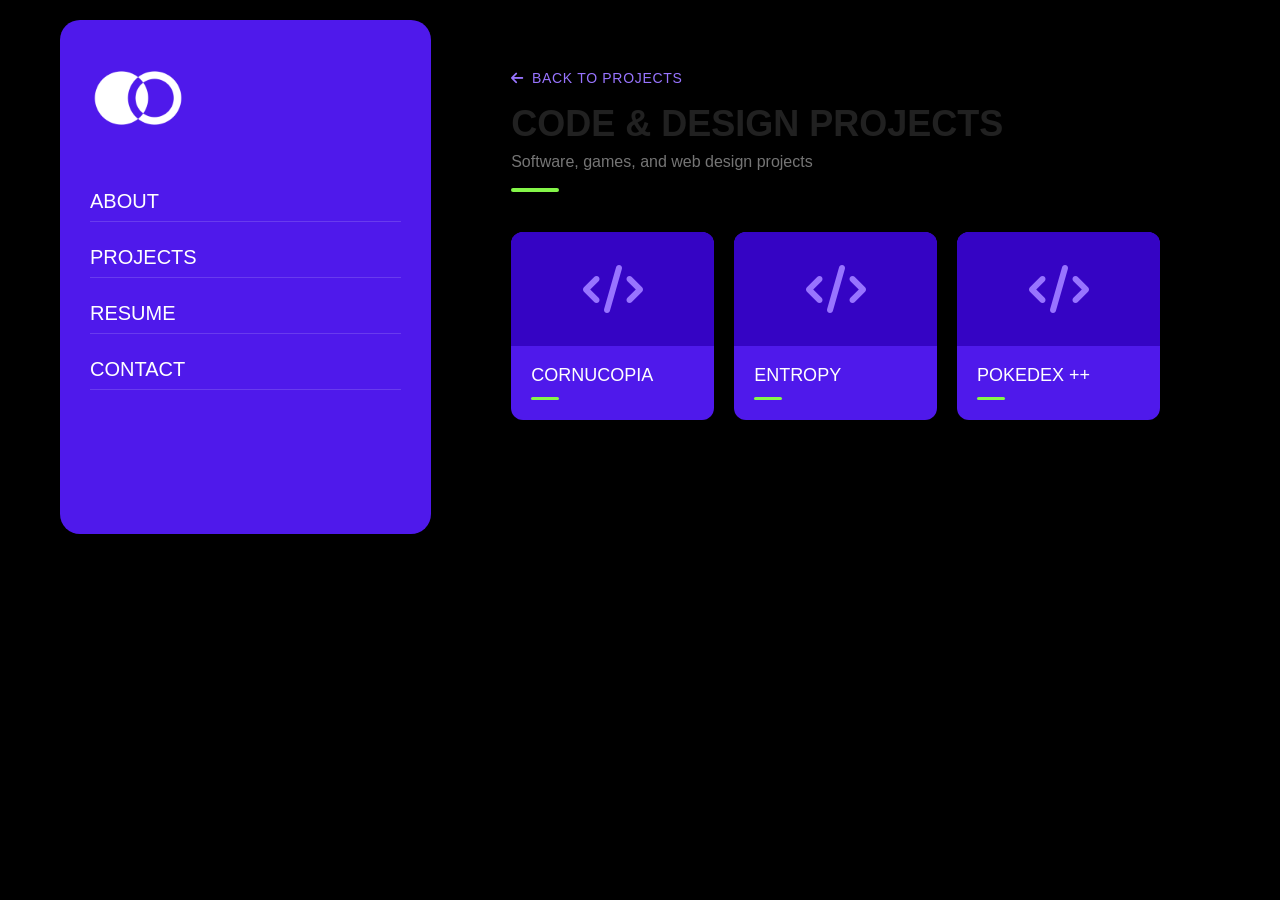
==== projects-code.html @ 39afbbde "website overhaul - added links for resume and linkedin - began project additions" ====
<!DOCTYPE html>
<html lang="en">
  <head>
    <meta charset="utf-8" />
    <link href="https://cdn.prod.website-files.com" rel="preconnect" />
    <title>Code & Design Projects | Casey Blunt</title>
    <meta name="viewport" content="width=device-width, initial-scale=1" />
    <link href="css/casey-blunt-portfolio-2-0.webflow.shared.5d5037176.css" rel="stylesheet" type="text/css" />
    <link href="https://fonts.googleapis.com" rel="preconnect" />
    <link href="https://fonts.gstatic.com" rel="preconnect" />
    <script src="https://ajax.googleapis.com/ajax/libs/webfont/1.6.26/webfont.js" type="text/javascript"></script>
    <script type="text/javascript">
      WebFont.load({ google: { families: ["Boldonse:400", "Sora:100,200,300,400,500,600,700,800"] } });
    </script>
    <link href="images/favicon.png" rel="shortcut icon" type="image/x-icon" />
    <link href="images/app-icon.png" rel="apple-touch-icon" />
    <link rel="stylesheet" href="https://cdnjs.cloudflare.com/ajax/libs/font-awesome/6.5.0/css/all.min.css" />
    <style>
      /* ── Page layout ── */
      .projects-main {
        padding: 48px var(--_sizes---section--padding-horizontal, 60px);
        width: 100%;
        box-sizing: border-box;
      }

      /* ── Page header ── */
      .projects-page-header { margin-bottom: 40px; }

      .projects-back-link {
        display: inline-flex;
        align-items: center;
        gap: 8px;
        font-family: var(--_typography---font-family--font-primary);
        font-size: var(--_typography---button--btn5);
        color: var(--primary-color--p-500);
        text-decoration: none;
        text-transform: uppercase;
        letter-spacing: 0.05em;
        margin-bottom: 16px;
        transition: color 0.2s ease;
      }
      .projects-back-link:hover { color: var(--accent-color--a-500); }

      .projects-page-title {
        font-family: var(--_typography---font-family--font-primary);
        font-size: var(--_typography---heading--h2);
        color: var(--neutral-color--n-900);
        text-transform: uppercase;
        line-height: 1.1em;
        margin: 0 0 8px;
      }

      .projects-page-subtitle {
        font-family: var(--_typography---font-family--font-secondary);
        font-size: var(--_typography---bodytext--b1);
        color: var(--neutral-color--n-600);
        margin: 0;
      }

      .projects-page-accent {
        width: 48px;
        height: 4px;
        background-color: var(--accent-color--a-500);
        border-radius: 2px;
        margin: 16px 0 0;
      }

      /* ── Project grid ── */
      .projects-grid {
        display: grid;
        grid-template-columns: repeat(3, 1fr);
        gap: 20px;
      }

      /* ── Project card ── */
      .proj-card {
        background-color: var(--primary-color--p-700);
        border-radius: 12px;
        overflow: hidden;
        cursor: pointer;
        transition: transform 0.25s cubic-bezier(.645,.045,.355,1),
                    box-shadow 0.25s cubic-bezier(.645,.045,.355,1);
      }
      .proj-card:hover {
        transform: translateY(-6px);
        box-shadow: 0 16px 40px rgba(79,25,235,0.35);
      }

      .proj-card-thumb {
        width: 100%;
        aspect-ratio: 16 / 9;
        overflow: hidden;
        background-color: var(--primary-color--p-800);
        display: flex;
        align-items: center;
        justify-content: center;
      }
      .proj-card-thumb img {
        width: 100%;
        height: 100%;
        object-fit: cover;
        display: block;
      }
      .proj-card-thumb-icon {
        font-size: 48px;
        color: var(--primary-color--p-500);
      }

      .proj-card-body { padding: 18px 20px 20px; }

      .proj-card-title {
        font-family: var(--_typography---font-family--font-primary);
        font-size: var(--_typography---heading--h6);
        color: white;
        text-transform: uppercase;
        line-height: 1.3em;
        margin: 0;
      }

      .proj-card-accent {
        width: 28px;
        height: 3px;
        background-color: var(--accent-color--a-500);
        border-radius: 2px;
        margin-top: 10px;
        transition: width 0.3s cubic-bezier(.645,.045,.355,1);
      }
      .proj-card:hover .proj-card-accent { width: 100%; }

      /* ── Detail panel overlay ── */
      .proj-panel-overlay {
        position: fixed;
        inset: 0;
        background-color: rgba(0, 0, 0, 0.65);
        z-index: 9000;
        opacity: 0;
        pointer-events: none;
        transition: opacity 0.3s ease;
      }
      .proj-panel-overlay.active {
        opacity: 1;
        pointer-events: all;
      }

      /* ── Detail panel ── */
      .proj-panel {
        position: absolute;
        top: 0;
        right: 0;
        bottom: 0;
        width: 480px;
        max-width: 100vw;
        background-color: white;
        overflow-y: auto;
        transform: translateX(100%);
        transition: transform 0.35s cubic-bezier(.645,.045,.355,1);
        display: flex;
        flex-direction: column;
      }
      .proj-panel-overlay.active .proj-panel {
        transform: translateX(0);
      }

      .proj-panel-header {
        background-color: var(--primary-color--p-700);
        padding: 28px 28px 24px;
        position: relative;
        flex-shrink: 0;
      }

      .proj-panel-close {
        position: absolute;
        top: 16px;
        right: 16px;
        background: rgba(255, 255, 255, 0.15);
        border: none;
        color: white;
        width: 36px;
        height: 36px;
        border-radius: 50%;
        display: flex;
        align-items: center;
        justify-content: center;
        cursor: pointer;
        font-size: 15px;
        transition: background 0.2s ease;
      }
      .proj-panel-close:hover { background: rgba(255, 255, 255, 0.3); }

      .proj-panel-thumb {
        width: 100%;
        aspect-ratio: 16 / 9;
        object-fit: cover;
        display: block;
        background-color: var(--primary-color--p-800);
        flex-shrink: 0;
      }
      .proj-panel-thumb-placeholder {
        width: 100%;
        aspect-ratio: 16 / 9;
        background-color: var(--primary-color--p-800);
        display: flex;
        align-items: center;
        justify-content: center;
        font-size: 80px;
        color: var(--primary-color--p-500);
        flex-shrink: 0;
      }

      .proj-panel-title {
        font-family: var(--_typography---font-family--font-primary);
        font-size: var(--_typography---heading--h4);
        color: white;
        text-transform: uppercase;
        line-height: 1.2em;
        margin: 16px 0 0;
        padding-right: 44px;
      }

      .proj-panel-body {
        padding: 28px;
        display: flex;
        flex-direction: column;
        gap: 22px;
        flex: 1;
      }

      .proj-panel-section {
        display: flex;
        flex-direction: column;
        gap: 5px;
      }

      .proj-panel-label {
        font-family: var(--_typography---font-family--font-primary);
        font-size: var(--_typography---button--btn6);
        color: var(--primary-color--p-500);
        text-transform: uppercase;
        letter-spacing: 0.1em;
      }

      .proj-panel-text {
        font-family: var(--_typography---font-family--font-secondary);
        font-size: var(--_typography---bodytext--b1);
        color: var(--neutral-color--n-900);
        line-height: 1.65em;
        margin: 0;
      }

      .proj-panel-divider {
        border: none;
        border-top: 1px solid var(--neutral-color--n-300);
        margin: 0;
      }

      .proj-panel-link-btn {
        display: inline-flex;
        align-items: center;
        gap: 10px;
        background-color: var(--accent-color--a-500);
        color: var(--neutral-color--n-900);
        font-family: var(--_typography---font-family--font-primary);
        font-size: var(--_typography---button--btn4);
        text-transform: uppercase;
        text-decoration: none;
        padding: 18px 28px;
        width: fit-content;
        transition: background-color 0.3s cubic-bezier(.645,.045,.355,1);
        margin-top: 4px;
      }
      .proj-panel-link-btn:hover { background-color: var(--accent-color--a-600); }
      .proj-panel-link-btn.no-link {
        opacity: 0.4;
        pointer-events: none;
      }

      /* ── Responsive ── */
      @media (max-width: 991px) {
        .projects-grid { grid-template-columns: repeat(2, 1fr); }
      }
      @media (max-width: 767px) {
        .projects-main { padding: 32px 24px; }
        .projects-grid { grid-template-columns: 1fr; }
        .proj-panel { width: 100vw; }
      }
    </style>
  </head>

  <body class="body">
    <div class="section-wrapper">
      <div class="container">

        <!-- ── Sidebar nav ── -->
        <div class="side-section _2">
          <div class="nav-section">
            <section class="side-navbar">
              <div class="side-navbar-block navbar">
                <div class="side-nav-flex-2">
                  <a href="index.html" class="side-nav-inner-block-1 w-inline-block">
                    <img loading="lazy" src="images/logo.png" alt="" class="navbar-logo" />
                  </a>
                </div>
                <div class="side-nav-inner-block-3">
                  <div class="side-nav-inner-block-2">
                    <a href="index.html#About" class="nav-link">About</a>
                    <a href="index.html#Schedule" class="nav-link">Projects</a>
                    <a href="index.html#Testimonial" class="nav-link">Resume</a>
                    <a href="index.html#CTA" class="nav-link">Contact</a>
                  </div>
                </div>
              </div>
            </section>
          </div>
        </div>

        <!-- ── Main content ── -->
        <div class="main-section">
          <main class="projects-main">

            <header class="projects-page-header">
              <a href="index.html#Schedule" class="projects-back-link">
                <i class="fa-solid fa-arrow-left"></i> Back to Projects
              </a>
              <h1 class="projects-page-title">Code &amp; Design Projects</h1>
              <p class="projects-page-subtitle">Software, games, and web design projects</p>
              <div class="projects-page-accent"></div>
            </header>

            <div class="projects-grid" id="projects-grid"></div>

          </main>
        </div>

      </div>
    </div>

    <!-- ── Detail panel ── -->
    <div class="proj-panel-overlay" id="proj-panel-overlay" onclick="handleOverlayClick(event)">
      <div class="proj-panel" id="proj-panel">

        <img class="proj-panel-thumb" id="panel-thumb" src="" alt="" style="display:none" />
        <div class="proj-panel-thumb-placeholder" id="panel-thumb-placeholder">
          <i class="fa-solid fa-code"></i>
        </div>

        <div class="proj-panel-header">
          <button class="proj-panel-close" onclick="closePanel()" aria-label="Close">
            <i class="fa-solid fa-xmark"></i>
          </button>
          <div class="proj-panel-title" id="panel-title"></div>
        </div>

        <div class="proj-panel-body">
          <div class="proj-panel-section">
            <div class="proj-panel-label">My Role</div>
            <p class="proj-panel-text" id="panel-role"></p>
          </div>
          <div class="proj-panel-section">
            <div class="proj-panel-label">Date</div>
            <p class="proj-panel-text" id="panel-date"></p>
          </div>
          <hr class="proj-panel-divider" />
          <div class="proj-panel-section">
            <div class="proj-panel-label">Description</div>
            <p class="proj-panel-text" id="panel-desc"></p>
          </div>
          <hr class="proj-panel-divider" />
          <a class="proj-panel-link-btn" id="panel-link-btn" href="#" target="_blank" rel="noopener">
            <i class="fa-solid fa-arrow-up-right-from-square"></i> View Project
          </a>
          <div id="panel-extra-links"></div>
        </div>

      </div>
    </div>

    <script>
      // ── ADD / EDIT YOUR PROJECTS HERE ──────────────────────────────────────
      // thumb: path to image file, or null for the default icon placeholder
      // link: URL string, or null to disable the button
      const projects = [
        {
          title: "Cornucopia",
          thumb: null,
          description: "Cornucopia is a cooperative sci-fi board game with elements of survival, exploration, and horror. The game takes place in an abandoned factory on an alien planet where the players crash landed. The goal of the players is to explore the factory and collect scrap material to fix the thrusters, hull and computer and find the power core. While moving through the factory, players need to avoid monsters, manage their resources and deal with hazardous events in order to escape alive. What makes our game unique is the method of exploring the factory. Unlike most other games that have a set board size or shape, our board will be generated using a deck of tiles that make up the rooms, hallways, forks, and deadends of the factory. Whenever a player reaches an unexplored area, they draw a tile from the deck and place it on the board to reveal the area. With this method of map generation the players don’t know the size or shape of the factory, and this adds a layer of mystery to the exploration. The other part of the game that is unique are the monsters that roam the factory. These monsters act autonomously moving through the factory, often unseen via vents, and the players have to strategically outmaneuver these monsters to survive. As players make their way through the factory, they will acquire materials like scrap metal, batteries and oil that will be used to repair the ship. Players can also find various items including flashlights which will help illuminate the area and place down more board tiles, a weapon to fight off the monsters, a medkit to heal a fellow teammate, a blowtorch to block monster movement and a pocket teleporter to teleport to another teammate. Hazardous events occur as you explore the factory that will throw a wrench in the team's exploration. For as long as the events are not dealt with, there will be negative effects such as a boost in monster strength, medbay disabled or oxygen deficiency. If the team is able to avoid the monsters and handle events while simultaneously repairing the ship, the players may escape the alien planet and return home.",
          role: "Lead Designer, Lead Artist, Narrative Designer, and Developer",
          date: "Jan 2024 – May 2024",
          link: "https://steamcommunity.com/sharedfiles/filedetails/?id=3193871253",
          links: [                                // optional extra buttons — omit or set to null to hide
            { label: "Design Document", url: "https://docs.google.com/document/d/1WX_L5G3g-VK4MC7nbQVlHHXSgVffR57bFyKuLOhqRxQ/edit?tab=t.0" },
            { label: "How to Play Video", url: "https://drive.google.com/file/d/1jrFpozonlkJA7WuD7RC19zO_9SHcfFP1/view" }
        ]
        },
        {
          title: "ENTROPY",
          thumb: null,
          description: "ENTROPY is a single player narrative-driven first person game featuring a custom-built zero gravity movement system and puzzle elements. The player takes the role of a crew member on an interstellar voyage in deep space, abruptly woken up from cryo sleep by the ships onboard AI. The AI warns you there is severe damage done to the ship's compact nuclear reactor; caused by a foreign entity now roaming the ship’s corridors, stalking your every move and sound. Because of the damage done to the reactor, artificial gravity on the ship is no longer operational. Therefore, you must navigate your ship in full zero g to fix the generator and take out the foreign entity. \nThis game is a group project between myself and 4 other peers in my major. We started this project as a class project, but decided to continue working on it after the Fall 2024 semester has concluded. We took our project to the next level by partnering with RIT's MAGIC Maker program, an on-campus game incubation program designed to take student's projects from side project to a ready-to-ship game. Over the course of the summer, I worked alongside the main development team while taking on my own internship, taking on sound effects design and some music. In the Fall of 2025, we entered the next stage of the program, working to prepare our game to release alongside our school obligations. Project files are available upon request.",
          role: "Sound Engineer, UI/UX Designer, and Developer",
          date: "Sep 2024 – Dec 2025",
          link: "https://noahsark13.itch.io/entropy"
        },
        {
          title: "Pokedex ++",
          thumb: null,
          description: "Pokedex ++ is a project I worked on to practice my ability to use APIs and JavaScript. The website allows the user to search for a pokemon, move, or region from the Pokemon video game series and pulls search queries from PokeAPI, then returns the search information to the user. I built this project from scratch, using HTML, CSS, and JavaScript.",
          role: "Sole Developer",
          date: "Oct 2023",
          link: "https://people.rit.edu/cgb2920/235/project2/" //change this after getting project files off people.rit.edu
        }
      ];
      // ───────────────────────────────────────────────────────────────────────

      function buildGrid() {
        const grid = document.getElementById('projects-grid');
        projects.forEach(function(p, i) {
          var thumbHTML = p.thumb
            ? '<div class="proj-card-thumb"><img src="' + p.thumb + '" alt="' + p.title + '"></div>'
            : '<div class="proj-card-thumb"><div class="proj-card-thumb-icon"><i class="fa-solid fa-code"></i></div></div>';

          var card = document.createElement('div');
          card.className = 'proj-card';
          card.setAttribute('role', 'button');
          card.setAttribute('tabindex', '0');
          card.innerHTML =
            thumbHTML +
            '<div class="proj-card-body">' +
              '<div class="proj-card-title">' + p.title + '</div>' +
              '<div class="proj-card-accent"></div>' +
            '</div>';
          card.addEventListener('click', function() { openPanel(i); });
          card.addEventListener('keydown', function(e) { if (e.key === 'Enter') openPanel(i); });
          grid.appendChild(card);
        });
      }

      function openPanel(idx) {
        var p = projects[idx];
        document.getElementById('panel-title').textContent = p.title;
        document.getElementById('panel-desc').textContent = p.description;
        document.getElementById('panel-role').textContent = p.role;
        document.getElementById('panel-date').textContent = p.date;

        var thumb = document.getElementById('panel-thumb');
        var placeholder = document.getElementById('panel-thumb-placeholder');
        if (p.thumb) {
          thumb.src = p.thumb;
          thumb.alt = p.title;
          thumb.style.display = 'block';
          placeholder.style.display = 'none';
        } else {
          thumb.style.display = 'none';
          placeholder.style.display = 'flex';
        }

        var btn = document.getElementById('panel-link-btn');
        if (p.link) {
          btn.href = p.link;
          btn.classList.remove('no-link');
        } else {
          btn.href = '#';
          btn.classList.add('no-link');
        }

        var extraLinks = document.getElementById('panel-extra-links');
        extraLinks.innerHTML = '';
        if (p.links && p.links.length) {
          p.links.forEach(function(l) {
            var a = document.createElement('a');
            a.className = 'proj-panel-link-btn';
            a.href = l.url;
            a.target = '_blank';
            a.rel = 'noopener';
            a.innerHTML = '<i class="fa-solid fa-arrow-up-right-from-square"></i> ' + l.label;
            extraLinks.appendChild(a);
          });
        }

        document.getElementById('proj-panel-overlay').classList.add('active');
        document.body.style.overflow = 'hidden';
      }

      function closePanel() {
        document.getElementById('proj-panel-overlay').classList.remove('active');
        document.body.style.overflow = '';
      }

      function handleOverlayClick(e) {
        if (e.target === document.getElementById('proj-panel-overlay')) closePanel();
      }

      document.addEventListener('keydown', function(e) { if (e.key === 'Escape') closePanel(); });

      buildGrid();
    </script>
  </body>
</html>
---- css/casey-blunt-portfolio-2-0.webflow.shared.5d5037176.css ----
html {
  -webkit-text-size-adjust: 100%;
  -ms-text-size-adjust: 100%;
  font-family: sans-serif;
}

body {
  margin: 0;
}

article, aside, details, figcaption, figure, footer, header, hgroup, main, menu, nav, section, summary {
  display: block;
}

audio, canvas, progress, video {
  vertical-align: baseline;
  display: inline-block;
}

audio:not([controls]) {
  height: 0;
  display: none;
}

[hidden], template {
  display: none;
}

a {
  background-color: #0000;
}

a:active, a:hover {
  outline: 0;
}

abbr[title] {
  border-bottom: 1px dotted;
}

b, strong {
  font-weight: bold;
}

dfn {
  font-style: italic;
}

h1 {
  margin: .67em 0;
  font-size: 2em;
}

mark {
  color: #000;
  background: #ff0;
}

small {
  font-size: 80%;
}

sub, sup {
  vertical-align: baseline;
  font-size: 75%;
  line-height: 0;
  position: relative;
}

sup {
  top: -.5em;
}

sub {
  bottom: -.25em;
}

img {
  border: 0;
}

svg:not(:root) {
  overflow: hidden;
}

hr {
  box-sizing: content-box;
  height: 0;
}

pre {
  overflow: auto;
}

code, kbd, pre, samp {
  font-family: monospace;
  font-size: 1em;
}

button, input, optgroup, select, textarea {
  color: inherit;
  font: inherit;
  margin: 0;
}

button {
  overflow: visible;
}

button, select {
  text-transform: none;
}

button, html input[type="button"], input[type="reset"] {
  -webkit-appearance: button;
  cursor: pointer;
}

button[disabled], html input[disabled] {
  cursor: default;
}

button::-moz-focus-inner, input::-moz-focus-inner {
  border: 0;
  padding: 0;
}

input {
  line-height: normal;
}

input[type="checkbox"], input[type="radio"] {
  box-sizing: border-box;
  padding: 0;
}

input[type="number"]::-webkit-inner-spin-button, input[type="number"]::-webkit-outer-spin-button {
  height: auto;
}

input[type="search"] {
  -webkit-appearance: none;
}

input[type="search"]::-webkit-search-cancel-button, input[type="search"]::-webkit-search-decoration {
  -webkit-appearance: none;
}

legend {
  border: 0;
  padding: 0;
}

textarea {
  overflow: auto;
}

optgroup {
  font-weight: bold;
}

table {
  border-collapse: collapse;
  border-spacing: 0;
}

td, th {
  padding: 0;
}

@font-face {
  font-family: webflow-icons;
  src: url("[data-uri]") format("truetype");
  font-weight: normal;
  font-style: normal;
}

[class^="w-icon-"], [class*=" w-icon-"] {
  speak: none;
  font-variant: normal;
  text-transform: none;
  -webkit-font-smoothing: antialiased;
  -moz-osx-font-smoothing: grayscale;
  font-style: normal;
  font-weight: normal;
  line-height: 1;
  font-family: webflow-icons !important;
}

.w-icon-slider-right:before {
  content: "";
}

.w-icon-slider-left:before {
  content: "";
}

.w-icon-nav-menu:before {
  content: "";
}

.w-icon-arrow-down:before, .w-icon-dropdown-toggle:before {
  content: "";
}

.w-icon-file-upload-remove:before {
  content: "";
}

.w-icon-file-upload-icon:before {
  content: "";
}

* {
  box-sizing: border-box;
}

html {
  height: 100%;
}

body {
  color: #333;
  background-color: #fff;
  min-height: 100%;
  margin: 0;
  font-family: Arial, sans-serif;
  font-size: 14px;
  line-height: 20px;
}

img {
  vertical-align: middle;
  max-width: 100%;
  display: inline-block;
}

html.w-mod-touch * {
  background-attachment: scroll !important;
}

.w-block {
  display: block;
}

.w-inline-block {
  max-width: 100%;
  display: inline-block;
}

.w-clearfix:before, .w-clearfix:after {
  content: " ";
  grid-area: 1 / 1 / 2 / 2;
  display: table;
}

.w-clearfix:after {
  clear: both;
}

.w-hidden {
  display: none;
}

.w-button {
  color: #fff;
  line-height: inherit;
  cursor: pointer;
  background-color: #3898ec;
  border: 0;
  border-radius: 0;
  padding: 9px 15px;
  text-decoration: none;
  display: inline-block;
}

input.w-button {
  -webkit-appearance: button;
}

html[data-w-dynpage] [data-w-cloak] {
  color: #0000 !important;
}

.w-code-block {
  margin: unset;
}

pre.w-code-block code {
  all: inherit;
}

pre.w-code-block code > span {
  display: block !important;
}

.w-optimization {
  display: contents;
}

.w-webflow-badge, .w-webflow-badge > img {
  box-sizing: unset;
  width: unset;
  height: unset;
  max-height: unset;
  max-width: unset;
  min-height: unset;
  min-width: unset;
  margin: unset;
  padding: unset;
  float: unset;
  clear: unset;
  border: unset;
  border-radius: unset;
  background: unset;
  background-image: unset;
  background-position: unset;
  background-size: unset;
  background-repeat: unset;
  background-origin: unset;
  background-clip: unset;
  background-attachment: unset;
  background-color: unset;
  box-shadow: unset;
  transform: unset;
  direction: unset;
  font-family: unset;
  font-weight: unset;
  color: unset;
  font-size: unset;
  line-height: unset;
  font-style: unset;
  font-variant: unset;
  text-align: unset;
  letter-spacing: unset;
  -webkit-text-decoration: unset;
  text-decoration: unset;
  text-indent: unset;
  text-transform: unset;
  list-style-type: unset;
  text-shadow: unset;
  vertical-align: unset;
  cursor: unset;
  white-space: unset;
  word-break: unset;
  word-spacing: unset;
  word-wrap: unset;
  transition: unset;
}

.w-webflow-badge {
  white-space: nowrap;
  cursor: pointer;
  box-shadow: 0 0 0 1px #0000001a, 0 1px 3px #0000001a;
  visibility: visible !important;
  opacity: 1 !important;
  z-index: 2147483647 !important;
  color: #aaadb0 !important;
  width: auto !important;
  height: auto !important;
  overflow: unset !important;
  background-color: #fff !important;
  border-radius: 3px !important;
  margin: 0 !important;
  padding: 6px !important;
  font-size: 12px !important;
  line-height: 14px !important;
  text-decoration: none !important;
  display: inline-block !important;
  position: fixed !important;
  inset: auto 12px 12px auto !important;
  transform: none !important;
}

.w-webflow-badge > img {
  position: unset;
  visibility: unset !important;
  opacity: 1 !important;
  vertical-align: middle !important;
  display: inline-block !important;
}

h1, h2, h3, h4, h5, h6 {
  margin-bottom: 10px;
  font-weight: bold;
}

h1 {
  margin-top: 20px;
  font-size: 38px;
  line-height: 44px;
}

h2 {
  margin-top: 20px;
  font-size: 32px;
  line-height: 36px;
}

h3 {
  margin-top: 20px;
  font-size: 24px;
  line-height: 30px;
}

h4 {
  margin-top: 10px;
  font-size: 18px;
  line-height: 24px;
}

h5 {
  margin-top: 10px;
  font-size: 14px;
  line-height: 20px;
}

h6 {
  margin-top: 10px;
  font-size: 12px;
  line-height: 18px;
}

p {
  margin-top: 0;
  margin-bottom: 10px;
}

blockquote {
  border-left: 5px solid #e2e2e2;
  margin: 0 0 10px;
  padding: 10px 20px;
  font-size: 18px;
  line-height: 22px;
}

figure {
  margin: 0 0 10px;
}

figcaption {
  text-align: center;
  margin-top: 5px;
}

ul, ol {
  margin-top: 0;
  margin-bottom: 10px;
  padding-left: 40px;
}

.w-list-unstyled {
  padding-left: 0;
  list-style: none;
}

.w-embed:before, .w-embed:after {
  content: " ";
  grid-area: 1 / 1 / 2 / 2;
  display: table;
}

.w-embed:after {
  clear: both;
}

.w-video {
  width: 100%;
  padding: 0;
  position: relative;
}

.w-video iframe, .w-video object, .w-video embed {
  border: none;
  width: 100%;
  height: 100%;
  position: absolute;
  top: 0;
  left: 0;
}

fieldset {
  border: 0;
  margin: 0;
  padding: 0;
}

button, [type="button"], [type="reset"] {
  cursor: pointer;
  -webkit-appearance: button;
  border: 0;
}

.w-form {
  margin: 0 0 15px;
}

.w-form-done {
  text-align: center;
  background-color: #ddd;
  padding: 20px;
  display: none;
}

.w-form-fail {
  background-color: #ffdede;
  margin-top: 10px;
  padding: 10px;
  display: none;
}

label {
  margin-bottom: 5px;
  font-weight: bold;
  display: block;
}

.w-input, .w-select {
  color: #333;
  vertical-align: middle;
  background-color: #fff;
  border: 1px solid #ccc;
  width: 100%;
  height: 38px;
  margin-bottom: 10px;
  padding: 8px 12px;
  font-size: 14px;
  line-height: 1.42857;
  display: block;
}

.w-input::placeholder, .w-select::placeholder {
  color: #999;
}

.w-input:focus, .w-select:focus {
  border-color: #3898ec;
  outline: 0;
}

.w-input[disabled], .w-select[disabled], .w-input[readonly], .w-select[readonly], fieldset[disabled] .w-input, fieldset[disabled] .w-select {
  cursor: not-allowed;
}

.w-input[disabled]:not(.w-input-disabled), .w-select[disabled]:not(.w-input-disabled), .w-input[readonly], .w-select[readonly], fieldset[disabled]:not(.w-input-disabled) .w-input, fieldset[disabled]:not(.w-input-disabled) .w-select {
  background-color: #eee;
}

textarea.w-input, textarea.w-select {
  height: auto;
}

.w-select {
  background-color: #f3f3f3;
}

.w-select[multiple] {
  height: auto;
}

.w-form-label {
  cursor: pointer;
  margin-bottom: 0;
  font-weight: normal;
  display: inline-block;
}

.w-radio {
  margin-bottom: 5px;
  padding-left: 20px;
  display: block;
}

.w-radio:before, .w-radio:after {
  content: " ";
  grid-area: 1 / 1 / 2 / 2;
  display: table;
}

.w-radio:after {
  clear: both;
}

.w-radio-input {
  float: left;
  margin: 3px 0 0 -20px;
  line-height: normal;
}

.w-file-upload {
  margin-bottom: 10px;
  display: block;
}

.w-file-upload-input {
  opacity: 0;
  z-index: -100;
  width: .1px;
  height: .1px;
  position: absolute;
  overflow: hidden;
}

.w-file-upload-default, .w-file-upload-uploading, .w-file-upload-success {
  color: #333;
  display: inline-block;
}

.w-file-upload-error {
  margin-top: 10px;
  display: block;
}

.w-file-upload-default.w-hidden, .w-file-upload-uploading.w-hidden, .w-file-upload-error.w-hidden, .w-file-upload-success.w-hidden {
  display: none;
}

.w-file-upload-uploading-btn {
  cursor: pointer;
  background-color: #fafafa;
  border: 1px solid #ccc;
  margin: 0;
  padding: 8px 12px;
  font-size: 14px;
  font-weight: normal;
  display: flex;
}

.w-file-upload-file {
  background-color: #fafafa;
  border: 1px solid #ccc;
  flex-grow: 1;
  justify-content: space-between;
  margin: 0;
  padding: 8px 9px 8px 11px;
  display: flex;
}

.w-file-upload-file-name {
  font-size: 14px;
  font-weight: normal;
  display: block;
}

.w-file-remove-link {
  cursor: pointer;
  width: auto;
  height: auto;
  margin-top: 3px;
  margin-left: 10px;
  padding: 3px;
  display: block;
}

.w-icon-file-upload-remove {
  margin: auto;
  font-size: 10px;
}

.w-file-upload-error-msg {
  color: #ea384c;
  padding: 2px 0;
  display: inline-block;
}

.w-file-upload-info {
  padding: 0 12px;
  line-height: 38px;
  display: inline-block;
}

.w-file-upload-label {
  cursor: pointer;
  background-color: #fafafa;
  border: 1px solid #ccc;
  margin: 0;
  padding: 8px 12px;
  font-size: 14px;
  font-weight: normal;
  display: inline-block;
}

.w-icon-file-upload-icon, .w-icon-file-upload-uploading {
  width: 20px;
  margin-right: 8px;
  display: inline-block;
}

.w-icon-file-upload-uploading {
  height: 20px;
}

.w-container {
  max-width: 940px;
  margin-left: auto;
  margin-right: auto;
}

.w-container:before, .w-container:after {
  content: " ";
  grid-area: 1 / 1 / 2 / 2;
  display: table;
}

.w-container:after {
  clear: both;
}

.w-container .w-row {
  margin-left: -10px;
  margin-right: -10px;
}

.w-row:before, .w-row:after {
  content: " ";
  grid-area: 1 / 1 / 2 / 2;
  display: table;
}

.w-row:after {
  clear: both;
}

.w-row .w-row {
  margin-left: 0;
  margin-right: 0;
}

.w-col {
  float: left;
  width: 100%;
  min-height: 1px;
  padding-left: 10px;
  padding-right: 10px;
  position: relative;
}

.w-col .w-col {
  padding-left: 0;
  padding-right: 0;
}

.w-col-1 {
  width: 8.33333%;
}

.w-col-2 {
  width: 16.6667%;
}

.w-col-3 {
  width: 25%;
}

.w-col-4 {
  width: 33.3333%;
}

.w-col-5 {
  width: 41.6667%;
}

.w-col-6 {
  width: 50%;
}

.w-col-7 {
  width: 58.3333%;
}

.w-col-8 {
  width: 66.6667%;
}

.w-col-9 {
  width: 75%;
}

.w-col-10 {
  width: 83.3333%;
}

.w-col-11 {
  width: 91.6667%;
}

.w-col-12 {
  width: 100%;
}

.w-hidden-main {
  display: none !important;
}

@media screen and (max-width: 991px) {
  .w-container {
    max-width: 728px;
  }

  .w-hidden-main {
    display: inherit !important;
  }

  .w-hidden-medium {
    display: none !important;
  }

  .w-col-medium-1 {
    width: 8.33333%;
  }

  .w-col-medium-2 {
    width: 16.6667%;
  }

  .w-col-medium-3 {
    width: 25%;
  }

  .w-col-medium-4 {
    width: 33.3333%;
  }

  .w-col-medium-5 {
    width: 41.6667%;
  }

  .w-col-medium-6 {
    width: 50%;
  }

  .w-col-medium-7 {
    width: 58.3333%;
  }

  .w-col-medium-8 {
    width: 66.6667%;
  }

  .w-col-medium-9 {
    width: 75%;
  }

  .w-col-medium-10 {
    width: 83.3333%;
  }

  .w-col-medium-11 {
    width: 91.6667%;
  }

  .w-col-medium-12 {
    width: 100%;
  }

  .w-col-stack {
    width: 100%;
    left: auto;
    right: auto;
  }
}

@media screen and (max-width: 767px) {
  .w-hidden-main, .w-hidden-medium {
    display: inherit !important;
  }

  .w-hidden-small {
    display: none !important;
  }

  .w-row, .w-container .w-row {
    margin-left: 0;
    margin-right: 0;
  }

  .w-col {
    width: 100%;
    left: auto;
    right: auto;
  }

  .w-col-small-1 {
    width: 8.33333%;
  }

  .w-col-small-2 {
    width: 16.6667%;
  }

  .w-col-small-3 {
    width: 25%;
  }

  .w-col-small-4 {
    width: 33.3333%;
  }

  .w-col-small-5 {
    width: 41.6667%;
  }

  .w-col-small-6 {
    width: 50%;
  }

  .w-col-small-7 {
    width: 58.3333%;
  }

  .w-col-small-8 {
    width: 66.6667%;
  }

  .w-col-small-9 {
    width: 75%;
  }

  .w-col-small-10 {
    width: 83.3333%;
  }

  .w-col-small-11 {
    width: 91.6667%;
  }

  .w-col-small-12 {
    width: 100%;
  }
}

@media screen and (max-width: 479px) {
  .w-container {
    max-width: none;
  }

  .w-hidden-main, .w-hidden-medium, .w-hidden-small {
    display: inherit !important;
  }

  .w-hidden-tiny {
    display: none !important;
  }

  .w-col {
    width: 100%;
  }

  .w-col-tiny-1 {
    width: 8.33333%;
  }

  .w-col-tiny-2 {
    width: 16.6667%;
  }

  .w-col-tiny-3 {
    width: 25%;
  }

  .w-col-tiny-4 {
    width: 33.3333%;
  }

  .w-col-tiny-5 {
    width: 41.6667%;
  }

  .w-col-tiny-6 {
    width: 50%;
  }

  .w-col-tiny-7 {
    width: 58.3333%;
  }

  .w-col-tiny-8 {
    width: 66.6667%;
  }

  .w-col-tiny-9 {
    width: 75%;
  }

  .w-col-tiny-10 {
    width: 83.3333%;
  }

  .w-col-tiny-11 {
    width: 91.6667%;
  }

  .w-col-tiny-12 {
    width: 100%;
  }
}

.w-widget {
  position: relative;
}

.w-widget-map {
  width: 100%;
  height: 400px;
}

.w-widget-map label {
  width: auto;
  display: inline;
}

.w-widget-map img {
  max-width: inherit;
}

.w-widget-map .gm-style-iw {
  text-align: center;
}

.w-widget-map .gm-style-iw > button {
  display: none !important;
}

.w-widget-twitter {
  overflow: hidden;
}

.w-widget-twitter-count-shim {
  vertical-align: top;
  text-align: center;
  background: #fff;
  border: 1px solid #758696;
  border-radius: 3px;
  width: 28px;
  height: 20px;
  display: inline-block;
  position: relative;
}

.w-widget-twitter-count-shim * {
  pointer-events: none;
  -webkit-user-select: none;
  user-select: none;
}

.w-widget-twitter-count-shim .w-widget-twitter-count-inner {
  text-align: center;
  color: #999;
  font-family: serif;
  font-size: 15px;
  line-height: 12px;
  position: relative;
}

.w-widget-twitter-count-shim .w-widget-twitter-count-clear {
  display: block;
  position: relative;
}

.w-widget-twitter-count-shim.w--large {
  width: 36px;
  height: 28px;
}

.w-widget-twitter-count-shim.w--large .w-widget-twitter-count-inner {
  font-size: 18px;
  line-height: 18px;
}

.w-widget-twitter-count-shim:not(.w--vertical) {
  margin-left: 5px;
  margin-right: 8px;
}

.w-widget-twitter-count-shim:not(.w--vertical).w--large {
  margin-left: 6px;
}

.w-widget-twitter-count-shim:not(.w--vertical):before, .w-widget-twitter-count-shim:not(.w--vertical):after {
  content: " ";
  pointer-events: none;
  border: solid #0000;
  width: 0;
  height: 0;
  position: absolute;
  top: 50%;
  left: 0;
}

.w-widget-twitter-count-shim:not(.w--vertical):before {
  border-width: 4px;
  border-color: #75869600 #5d6c7b #75869600 #75869600;
  margin-top: -4px;
  margin-left: -9px;
}

.w-widget-twitter-count-shim:not(.w--vertical).w--large:before {
  border-width: 5px;
  margin-top: -5px;
  margin-left: -10px;
}

.w-widget-twitter-count-shim:not(.w--vertical):after {
  border-width: 4px;
  border-color: #fff0 #fff #fff0 #fff0;
  margin-top: -4px;
  margin-left: -8px;
}

.w-widget-twitter-count-shim:not(.w--vertical).w--large:after {
  border-width: 5px;
  margin-top: -5px;
  margin-left: -9px;
}

.w-widget-twitter-count-shim.w--vertical {
  width: 61px;
  height: 33px;
  margin-bottom: 8px;
}

.w-widget-twitter-count-shim.w--vertical:before, .w-widget-twitter-count-shim.w--vertical:after {
  content: " ";
  pointer-events: none;
  border: solid #0000;
  width: 0;
  height: 0;
  position: absolute;
  top: 100%;
  left: 50%;
}

.w-widget-twitter-count-shim.w--vertical:before {
  border-width: 5px;
  border-color: #5d6c7b #75869600 #75869600;
  margin-left: -5px;
}

.w-widget-twitter-count-shim.w--vertical:after {
  border-width: 4px;
  border-color: #fff #fff0 #fff0;
  margin-left: -4px;
}

.w-widget-twitter-count-shim.w--vertical .w-widget-twitter-count-inner {
  font-size: 18px;
  line-height: 22px;
}

.w-widget-twitter-count-shim.w--vertical.w--large {
  width: 76px;
}

.w-background-video {
  color: #fff;
  height: 500px;
  position: relative;
  overflow: hidden;
}

.w-background-video > video {
  object-fit: cover;
  z-index: -100;
  background-position: 50%;
  background-size: cover;
  width: 100%;
  height: 100%;
  margin: auto;
  position: absolute;
  inset: -100%;
}

.w-background-video > video::-webkit-media-controls-start-playback-button {
  -webkit-appearance: none;
  display: none !important;
}

.w-background-video--control {
  background-color: #0000;
  padding: 0;
  position: absolute;
  bottom: 1em;
  right: 1em;
}

.w-background-video--control > [hidden] {
  display: none !important;
}

.w-slider {
  text-align: center;
  clear: both;
  -webkit-tap-highlight-color: #0000;
  tap-highlight-color: #0000;
  background: #ddd;
  height: 300px;
  position: relative;
}

.w-slider-mask {
  z-index: 1;
  white-space: nowrap;
  height: 100%;
  display: block;
  position: relative;
  left: 0;
  right: 0;
  overflow: hidden;
}

.w-slide {
  vertical-align: top;
  white-space: normal;
  text-align: left;
  width: 100%;
  height: 100%;
  display: inline-block;
  position: relative;
}

.w-slider-nav {
  z-index: 2;
  text-align: center;
  -webkit-tap-highlight-color: #0000;
  tap-highlight-color: #0000;
  height: 40px;
  margin: auto;
  padding-top: 10px;
  position: absolute;
  inset: auto 0 0;
}

.w-slider-nav.w-round > div {
  border-radius: 100%;
}

.w-slider-nav.w-num > div {
  width: auto;
  height: auto;
  font-size: inherit;
  line-height: inherit;
  padding: .2em .5em;
}

.w-slider-nav.w-shadow > div {
  box-shadow: 0 0 3px #3336;
}

.w-slider-nav-invert {
  color: #fff;
}

.w-slider-nav-invert > div {
  background-color: #2226;
}

.w-slider-nav-invert > div.w-active {
  background-color: #222;
}

.w-slider-dot {
  cursor: pointer;
  background-color: #fff6;
  width: 1em;
  height: 1em;
  margin: 0 3px .5em;
  transition: background-color .1s, color .1s;
  display: inline-block;
  position: relative;
}

.w-slider-dot.w-active {
  background-color: #fff;
}

.w-slider-dot:focus {
  outline: none;
  box-shadow: 0 0 0 2px #fff;
}

.w-slider-dot:focus.w-active {
  box-shadow: none;
}

.w-slider-arrow-left, .w-slider-arrow-right {
  cursor: pointer;
  color: #fff;
  -webkit-tap-highlight-color: #0000;
  tap-highlight-color: #0000;
  -webkit-user-select: none;
  user-select: none;
  width: 80px;
  margin: auto;
  font-size: 40px;
  position: absolute;
  inset: 0;
  overflow: hidden;
}

.w-slider-arrow-left [class^="w-icon-"], .w-slider-arrow-right [class^="w-icon-"], .w-slider-arrow-left [class*=" w-icon-"], .w-slider-arrow-right [class*=" w-icon-"] {
  position: absolute;
}

.w-slider-arrow-left:focus, .w-slider-arrow-right:focus {
  outline: 0;
}

.w-slider-arrow-left {
  z-index: 3;
  right: auto;
}

.w-slider-arrow-right {
  z-index: 4;
  left: auto;
}

.w-icon-slider-left, .w-icon-slider-right {
  width: 1em;
  height: 1em;
  margin: auto;
  inset: 0;
}

.w-slider-aria-label {
  clip: rect(0 0 0 0);
  border: 0;
  width: 1px;
  height: 1px;
  margin: -1px;
  padding: 0;
  position: absolute;
  overflow: hidden;
}

.w-slider-force-show {
  display: block !important;
}

.w-dropdown {
  text-align: left;
  z-index: 900;
  margin-left: auto;
  margin-right: auto;
  display: inline-block;
  position: relative;
}

.w-dropdown-btn, .w-dropdown-toggle, .w-dropdown-link {
  vertical-align: top;
  color: #222;
  text-align: left;
  white-space: nowrap;
  margin-left: auto;
  margin-right: auto;
  padding: 20px;
  text-decoration: none;
  position: relative;
}

.w-dropdown-toggle {
  -webkit-user-select: none;
  user-select: none;
  cursor: pointer;
  padding-right: 40px;
  display: inline-block;
}

.w-dropdown-toggle:focus {
  outline: 0;
}

.w-icon-dropdown-toggle {
  width: 1em;
  height: 1em;
  margin: auto 20px auto auto;
  position: absolute;
  top: 0;
  bottom: 0;
  right: 0;
}

.w-dropdown-list {
  background: #ddd;
  min-width: 100%;
  display: none;
  position: absolute;
}

.w-dropdown-list.w--open {
  display: block;
}

.w-dropdown-link {
  color: #222;
  padding: 10px 20px;
  display: block;
}

.w-dropdown-link.w--current {
  color: #0082f3;
}

.w-dropdown-link:focus {
  outline: 0;
}

.w-lightbox-backdrop {
  cursor: auto;
  letter-spacing: normal;
  text-indent: 0;
  text-shadow: none;
  text-transform: none;
  visibility: visible;
  white-space: normal;
  word-break: normal;
  word-spacing: normal;
  word-wrap: normal;
  color: #fff;
  text-align: center;
  z-index: 2000;
  opacity: 0;
  -webkit-user-select: none;
  -moz-user-select: none;
  -webkit-tap-highlight-color: transparent;
  background: #000000e6;
  outline: 0;
  font-family: Helvetica Neue, Helvetica, Ubuntu, Segoe UI, Verdana, sans-serif;
  font-size: 17px;
  font-style: normal;
  font-weight: 300;
  line-height: 1.2;
  list-style: disc;
  position: fixed;
  inset: 0;
  -webkit-transform: translate(0);
}

.w-lightbox-backdrop, .w-lightbox-container {
  -webkit-overflow-scrolling: touch;
  height: 100%;
  overflow: auto;
}

.w-lightbox-content {
  height: 100vh;
  position: relative;
  overflow: hidden;
}

.w-lightbox-view {
  opacity: 0;
  width: 100vw;
  height: 100vh;
  position: absolute;
}

.w-lightbox-view:before {
  content: "";
  height: 100vh;
}

.w-lightbox-group, .w-lightbox-group .w-lightbox-view, .w-lightbox-group .w-lightbox-view:before {
  height: 86vh;
}

.w-lightbox-frame, .w-lightbox-view:before {
  vertical-align: middle;
  display: inline-block;
}

.w-lightbox-figure {
  margin: 0;
  position: relative;
}

.w-lightbox-group .w-lightbox-figure {
  cursor: pointer;
}

.w-lightbox-img {
  width: auto;
  max-width: none;
  height: auto;
}

.w-lightbox-image {
  float: none;
  max-width: 100vw;
  max-height: 100vh;
  display: block;
}

.w-lightbox-group .w-lightbox-image {
  max-height: 86vh;
}

.w-lightbox-caption {
  text-align: left;
  text-overflow: ellipsis;
  white-space: nowrap;
  background: #0006;
  padding: .5em 1em;
  position: absolute;
  bottom: 0;
  left: 0;
  right: 0;
  overflow: hidden;
}

.w-lightbox-embed {
  width: 100%;
  height: 100%;
  position: absolute;
  inset: 0;
}

.w-lightbox-control {
  cursor: pointer;
  background-position: center;
  background-repeat: no-repeat;
  background-size: 24px;
  width: 4em;
  transition: all .3s;
  position: absolute;
  top: 0;
}

.w-lightbox-left {
  background-image: url("[data-uri]");
  display: none;
  bottom: 0;
  left: 0;
}

.w-lightbox-right {
  background-image: url("[data-uri]");
  display: none;
  bottom: 0;
  right: 0;
}

.w-lightbox-close {
  background-image: url("[data-uri]");
  background-size: 18px;
  height: 2.6em;
  right: 0;
}

.w-lightbox-strip {
  white-space: nowrap;
  padding: 0 1vh;
  line-height: 0;
  position: absolute;
  bottom: 0;
  left: 0;
  right: 0;
  overflow: auto hidden;
}

.w-lightbox-item {
  box-sizing: content-box;
  cursor: pointer;
  width: 10vh;
  padding: 2vh 1vh;
  display: inline-block;
  -webkit-transform: translate3d(0, 0, 0);
}

.w-lightbox-active {
  opacity: .3;
}

.w-lightbox-thumbnail {
  background: #222;
  height: 10vh;
  position: relative;
  overflow: hidden;
}

.w-lightbox-thumbnail-image {
  position: absolute;
  top: 0;
  left: 0;
}

.w-lightbox-thumbnail .w-lightbox-tall {
  width: 100%;
  top: 50%;
  transform: translate(0, -50%);
}

.w-lightbox-thumbnail .w-lightbox-wide {
  height: 100%;
  left: 50%;
  transform: translate(-50%);
}

.w-lightbox-spinner {
  box-sizing: border-box;
  border: 5px solid #0006;
  border-radius: 50%;
  width: 40px;
  height: 40px;
  margin-top: -20px;
  margin-left: -20px;
  animation: .8s linear infinite spin;
  position: absolute;
  top: 50%;
  left: 50%;
}

.w-lightbox-spinner:after {
  content: "";
  border: 3px solid #0000;
  border-bottom-color: #fff;
  border-radius: 50%;
  position: absolute;
  inset: -4px;
}

.w-lightbox-hide {
  display: none;
}

.w-lightbox-noscroll {
  overflow: hidden;
}

@media (min-width: 768px) {
  .w-lightbox-content {
    height: 96vh;
    margin-top: 2vh;
  }

  .w-lightbox-view, .w-lightbox-view:before {
    height: 96vh;
  }

  .w-lightbox-group, .w-lightbox-group .w-lightbox-view, .w-lightbox-group .w-lightbox-view:before {
    height: 84vh;
  }

  .w-lightbox-image {
    max-width: 96vw;
    max-height: 96vh;
  }

  .w-lightbox-group .w-lightbox-image {
    max-width: 82.3vw;
    max-height: 84vh;
  }

  .w-lightbox-left, .w-lightbox-right {
    opacity: .5;
    display: block;
  }

  .w-lightbox-close {
    opacity: .8;
  }

  .w-lightbox-control:hover {
    opacity: 1;
  }
}

.w-lightbox-inactive, .w-lightbox-inactive:hover {
  opacity: 0;
}

.w-richtext:before, .w-richtext:after {
  content: " ";
  grid-area: 1 / 1 / 2 / 2;
  display: table;
}

.w-richtext:after {
  clear: both;
}

.w-richtext[contenteditable="true"]:before, .w-richtext[contenteditable="true"]:after {
  white-space: initial;
}

.w-richtext ol, .w-richtext ul {
  overflow: hidden;
}

.w-richtext .w-richtext-figure-selected.w-richtext-figure-type-video div:after, .w-richtext .w-richtext-figure-selected[data-rt-type="video"] div:after, .w-richtext .w-richtext-figure-selected.w-richtext-figure-type-image div, .w-richtext .w-richtext-figure-selected[data-rt-type="image"] div {
  outline: 2px solid #2895f7;
}

.w-richtext figure.w-richtext-figure-type-video > div:after, .w-richtext figure[data-rt-type="video"] > div:after {
  content: "";
  display: none;
  position: absolute;
  inset: 0;
}

.w-richtext figure {
  max-width: 60%;
  position: relative;
}

.w-richtext figure > div:before {
  cursor: default !important;
}

.w-richtext figure img {
  width: 100%;
}

.w-richtext figure figcaption.w-richtext-figcaption-placeholder {
  opacity: .6;
}

.w-richtext figure div {
  color: #0000;
  font-size: 0;
}

.w-richtext figure.w-richtext-figure-type-image, .w-richtext figure[data-rt-type="image"] {
  display: table;
}

.w-richtext figure.w-richtext-figure-type-image > div, .w-richtext figure[data-rt-type="image"] > div {
  display: inline-block;
}

.w-richtext figure.w-richtext-figure-type-image > figcaption, .w-richtext figure[data-rt-type="image"] > figcaption {
  caption-side: bottom;
  display: table-caption;
}

.w-richtext figure.w-richtext-figure-type-video, .w-richtext figure[data-rt-type="video"] {
  width: 60%;
  height: 0;
}

.w-richtext figure.w-richtext-figure-type-video iframe, .w-richtext figure[data-rt-type="video"] iframe {
  width: 100%;
  height: 100%;
  position: absolute;
  top: 0;
  left: 0;
}

.w-richtext figure.w-richtext-figure-type-video > div, .w-richtext figure[data-rt-type="video"] > div {
  width: 100%;
}

.w-richtext figure.w-richtext-align-center {
  clear: both;
  margin-left: auto;
  margin-right: auto;
}

.w-richtext figure.w-richtext-align-center.w-richtext-figure-type-image > div, .w-richtext figure.w-richtext-align-center[data-rt-type="image"] > div {
  max-width: 100%;
}

.w-richtext figure.w-richtext-align-normal {
  clear: both;
}

.w-richtext figure.w-richtext-align-fullwidth {
  text-align: center;
  clear: both;
  width: 100%;
  max-width: 100%;
  margin-left: auto;
  margin-right: auto;
  display: block;
}

.w-richtext figure.w-richtext-align-fullwidth > div {
  padding-bottom: inherit;
  display: inline-block;
}

.w-richtext figure.w-richtext-align-fullwidth > figcaption {
  display: block;
}

.w-richtext figure.w-richtext-align-floatleft {
  float: left;
  clear: none;
  margin-right: 15px;
}

.w-richtext figure.w-richtext-align-floatright {
  float: right;
  clear: none;
  margin-left: 15px;
}

.w-nav {
  z-index: 1000;
  background: #ddd;
  position: relative;
}

.w-nav:before, .w-nav:after {
  content: " ";
  grid-area: 1 / 1 / 2 / 2;
  display: table;
}

.w-nav:after {
  clear: both;
}

.w-nav-brand {
  float: left;
  color: #333;
  text-decoration: none;
  position: relative;
}

.w-nav-link {
  vertical-align: top;
  color: #222;
  text-align: left;
  margin-left: auto;
  margin-right: auto;
  padding: 20px;
  text-decoration: none;
  display: inline-block;
  position: relative;
}

.w-nav-link.w--current {
  color: #0082f3;
}

.w-nav-menu {
  float: right;
  position: relative;
}

[data-nav-menu-open] {
  text-align: center;
  background: #c8c8c8;
  min-width: 200px;
  position: absolute;
  top: 100%;
  left: 0;
  right: 0;
  overflow: visible;
  display: block !important;
}

.w--nav-link-open {
  display: block;
  position: relative;
}

.w-nav-overlay {
  width: 100%;
  display: none;
  position: absolute;
  top: 100%;
  left: 0;
  right: 0;
  overflow: hidden;
}

.w-nav-overlay [data-nav-menu-open] {
  top: 0;
}

.w-nav[data-animation="over-left"] .w-nav-overlay {
  width: auto;
}

.w-nav[data-animation="over-left"] .w-nav-overlay, .w-nav[data-animation="over-left"] [data-nav-menu-open] {
  z-index: 1;
  top: 0;
  right: auto;
}

.w-nav[data-animation="over-right"] .w-nav-overlay {
  width: auto;
}

.w-nav[data-animation="over-right"] .w-nav-overlay, .w-nav[data-animation="over-right"] [data-nav-menu-open] {
  z-index: 1;
  top: 0;
  left: auto;
}

.w-nav-button {
  float: right;
  cursor: pointer;
  -webkit-tap-highlight-color: #0000;
  tap-highlight-color: #0000;
  -webkit-user-select: none;
  user-select: none;
  padding: 18px;
  font-size: 24px;
  display: none;
  position: relative;
}

.w-nav-button:focus {
  outline: 0;
}

.w-nav-button.w--open {
  color: #fff;
  background-color: #c8c8c8;
}

.w-nav[data-collapse="all"] .w-nav-menu {
  display: none;
}

.w-nav[data-collapse="all"] .w-nav-button, .w--nav-dropdown-open, .w--nav-dropdown-toggle-open {
  display: block;
}

.w--nav-dropdown-list-open {
  position: static;
}

@media screen and (max-width: 991px) {
  .w-nav[data-collapse="medium"] .w-nav-menu {
    display: none;
  }

  .w-nav[data-collapse="medium"] .w-nav-button {
    display: block;
  }
}

@media screen and (max-width: 767px) {
  .w-nav[data-collapse="small"] .w-nav-menu {
    display: none;
  }

  .w-nav[data-collapse="small"] .w-nav-button {
    display: block;
  }

  .w-nav-brand {
    padding-left: 10px;
  }
}

@media screen and (max-width: 479px) {
  .w-nav[data-collapse="tiny"] .w-nav-menu {
    display: none;
  }

  .w-nav[data-collapse="tiny"] .w-nav-button {
    display: block;
  }
}

.w-tabs {
  position: relative;
}

.w-tabs:before, .w-tabs:after {
  content: " ";
  grid-area: 1 / 1 / 2 / 2;
  display: table;
}

.w-tabs:after {
  clear: both;
}

.w-tab-menu {
  position: relative;
}

.w-tab-link {
  vertical-align: top;
  text-align: left;
  cursor: pointer;
  color: #222;
  background-color: #ddd;
  padding: 9px 30px;
  text-decoration: none;
  display: inline-block;
  position: relative;
}

.w-tab-link.w--current {
  background-color: #c8c8c8;
}

.w-tab-link:focus {
  outline: 0;
}

.w-tab-content {
  display: block;
  position: relative;
  overflow: hidden;
}

.w-tab-pane {
  display: none;
  position: relative;
}

.w--tab-active {
  display: block;
}

@media screen and (max-width: 479px) {
  .w-tab-link {
    display: block;
  }
}

.w-ix-emptyfix:after {
  content: "";
}

@keyframes spin {
  0% {
    transform: rotate(0);
  }

  100% {
    transform: rotate(360deg);
  }
}

.w-dyn-empty {
  background-color: #ddd;
  padding: 10px;
}

.w-dyn-hide, .w-dyn-bind-empty, .w-condition-invisible {
  display: none !important;
}

.wf-layout-layout {
  display: grid;
}

.w-layout-grid {
  grid-row-gap: 16px;
  grid-column-gap: 16px;
  grid-template-rows: auto auto;
  grid-template-columns: 1fr 1fr;
  grid-auto-columns: 1fr;
  display: grid;
}

:root {
  --_typography---font-family--font-primary: Boldonse, sans-serif;
  --_sizes---section--padding-horizontal: 60px;
  --_sizes---container--max-width: 1400px;
  --primary-color--p-700: #4f19eb;
  --background-color--bg-100: white;
  --_typography---button--btn2: 20px;
  --accent-color--a-600: #65ee1e;
  --accent-color--a-500: #84f649;
  --_typography---button--btn4: 16px;
  --_typography---button--btn3: 18px;
  --_typography---button--btn6: 12px;
  --neutral-color--n-600: #757575;
  --neutral-color--n-100: white;
  --_typography---button--btn1: 24px;
  --neutral-color--n-300: #dfdfdf;
  --_typography---font-family--font-secondary: Sora, sans-serif;
  --neutral-color--n-900: #212121;
  --_typography---heading--h3: 28px;
  --_typography---heading--h6: 18px;
  --_typography---bodytext--b1: 16px;
  --_typography---bodytext--b2: 14px;
  --_typography---heading--h5: 20px;
  --primary-color--p-500: #9874ff;
  --neutral-color--n-700: #616161;
  --_typography---heading--h4: 24px;
  --primary-color--p-100: #e4daff;
  --_typography---button--btn5: 14px;
  --neutral-color--n-400: lightgrey;
  --_typography---heading--h1: 48px;
  --_typography---heading--h2: 36px;
  --primary-color--p-200: #dfd5fc;
  --neutral-color--n-800: #444;
  --primary-color--p-300: #cab7ff;
  --primary-color--p-400: #b49cfa;
  --primary-color--p-600: #6d3ff5;
  --primary-color--p-800: #3504c4;
  --primary-color--p-900: #250388;
  --accent-color--a-100: #efffe7;
  --accent-color--a-200: #e5ffd8;
  --accent-color--a-300: #d5ffbf;
  --accent-color--a-400: #caffae;
  --accent-color--a-700: #3aa800;
  --accent-color--a-800: #2a7a00;
  --accent-color--a-900: #1f5c00;
  --neutral-color--n-200: #f3f3f3;
  --neutral-color--n-500: #a6a6a6;
  --success-color--su-100: #dbfcd7;
  --success-color--su-200: #b2f9b0;
  --success-color--su-300: #86ee8d;
  --success-color--su-400: #64de79;
  --success-color--su-500: #36c95d;
  --success-color--su-600: #27ac57;
  --success-color--su-700: #1b9051;
  --success-color--su-800: #117448;
  --success-color--su-900: #0a6042;
  --error-color--e-100: #ffe7db;
  --error-color--e-200: #ffc9b8;
  --error-color--e-300: #ffa495;
  --error-color--e-400: #ff827a;
  --error-color--e-500: #ff4f54;
  --error-color--e-600: #db394c;
  --error-color--e-700: #b72745;
  --error-color--e-800: #93193d;
  --error-color--e-900: #7a0f37;
  --warning-color--w-100: #ffefce;
  --warning-color--w-200: #ffda9c;
  --warning-color--w-300: #ffc06c;
  --warning-color--w-400: #ffa647;
  --warning-color--w-500: #ff7c0a;
  --warning-color--w-600: #db5e07;
  --warning-color--w-700: #b74505;
  --warning-color--w-800: #932f03;
  --warning-color--w-900: #7a2001;
  --info-color--i-100: #cfeffe;
  --info-color--i-200: #a0dbfe;
  --info-color--i-300: #71c3fe;
  --info-color--i-400: #4eabfd;
  --info-color--i-500: #1484fc;
  --info-color--i-600: #0e66d8;
  --info-color--i-700: #0a4cb5;
  --info-color--i-800: #063592;
  --info-color--i-900: #032578;
}

.w-layout-blockcontainer {
  max-width: 940px;
  margin-left: auto;
  margin-right: auto;
  display: block;
}

@media screen and (max-width: 991px) {
  .w-layout-blockcontainer {
    max-width: 728px;
  }
}

@media screen and (max-width: 767px) {
  .w-layout-blockcontainer {
    max-width: none;
  }
}

body {
  color: #333;
  font-family: Arial, Helvetica Neue, Helvetica, sans-serif;
  font-size: 14px;
  line-height: 20px;
}

a {
  text-decoration: underline;
}

.body {
  font-family: var(--_typography---font-family--font-primary);
  background-color: #000;
}

.section-wrapper {
  padding: 20px var(--_sizes---section--padding-horizontal);
}

.container {
  max-width: var(--_sizes---container--max-width);
  grid-column-gap: 20px;
  grid-row-gap: 20px;
  justify-content: flex-start;
  align-items: flex-start;
  margin-left: auto;
  margin-right: auto;
  display: flex;
  position: relative;
}

.side-section {
  grid-column-gap: 20px;
  grid-row-gap: 20px;
  flex-flow: column;
  flex: none;
  justify-content: flex-start;
  align-items: flex-start;
  width: 32%;
  height: 980px;
  display: flex;
  position: sticky;
  top: 20px;
}

.side-section._2 {
  height: auto;
}

.main-section {
  grid-column-gap: 20px;
  grid-row-gap: 20px;
  flex-flow: column;
  justify-content: flex-start;
  align-items: flex-start;
  width: 68%;
  display: flex;
}

.side-navbar {
  background-color: var(--primary-color--p-700);
  border-radius: 20px;
  width: 100%;
  height: 514px;
  overflow: hidden;
}

.side-navbar._2nd {
  z-index: 1;
  height: auto;
  position: relative;
}

.side-navbar-block {
  flex-flow: column;
  justify-content: flex-start;
  align-items: flex-start;
  width: 100%;
  height: 100%;
  padding: 30px;
  display: flex;
}

.side-navbar-block._2nd {
  grid-column-gap: 0px;
  grid-row-gap: 0px;
  justify-content: space-between;
  align-items: center;
}

.side-nav-inner-block-1 {
  grid-column-gap: 18px;
  grid-row-gap: 18px;
  justify-content: flex-start;
  align-items: center;
  text-decoration: none;
  display: flex;
}

.navbar-logo {
  width: 96px;
}

.side-nav-inner-block-2 {
  grid-column-gap: 20px;
  grid-row-gap: 20px;
  flex-flow: column;
  justify-content: center;
  align-items: stretch;
  display: flex;
}

.nav-link {
  font-family: var(--_typography---font-family--font-primary);
  color: var(--background-color--bg-100);
  font-size: var(--_typography---button--btn2);
  letter-spacing: 0;
  text-transform: uppercase;
  border-bottom: 1px solid #ffffff26;
  padding-top: 5px;
  padding-bottom: 10px;
  font-weight: 500;
  line-height: 1em;
  text-decoration: none;
  transition: all .3s cubic-bezier(.645, .045, .355, 1);
}

.nav-link:hover {
  border-bottom-color: var(--accent-color--a-600);
  color: var(--accent-color--a-500);
}

.nav-link:active {
  border-radius: 8px;
}

.button-primary {
  grid-column-gap: 24px;
  grid-row-gap: 24px;
  background-color: var(--accent-color--a-500);
  width: 100%;
  font-family: var(--_typography---font-family--font-primary);
  color: #000;
  font-size: var(--_typography---button--btn4);
  text-transform: uppercase;
  border-radius: 0;
  justify-content: space-between;
  align-items: stretch;
  padding: 20px 30px;
  font-weight: 400;
  line-height: 1.5em;
  text-decoration: none;
  transition: all .3s cubic-bezier(.645, .045, .355, 1);
  display: flex;
}

.side-cta {
  background-color: #d9d9d9;
  border-radius: 20px;
  width: 100%;
  overflow: hidden;
}

.side-cta-block {
  flex-flow: column;
  width: 100%;
  display: flex;
}

.side-cta-image-wrapper {
  flex-flow: column;
  justify-content: flex-start;
  align-items: center;
  width: 100%;
  display: flex;
  position: relative;
}

.side-cta-image {
  object-fit: cover;
  width: 100%;
}

.side-cta-image-filter {
  background-color: var(--neutral-color--n-600);
  opacity: 1;
  mix-blend-mode: color;
  width: 100%;
  height: 100%;
  position: absolute;
  inset: 0% auto auto 0%;
}

.side-cta-image-filter:hover {
  opacity: 0;
}

.side-cta-inner-block {
  background-color: var(--primary-color--p-700);
  justify-content: flex-start;
  align-items: flex-start;
  padding: 60px;
  display: flex;
}

.link-style {
  grid-column-gap: 12px;
  grid-row-gap: 12px;
  font-family: var(--_typography---font-family--font-primary);
  color: var(--neutral-color--n-100);
  font-size: var(--_typography---button--btn1);
  justify-content: flex-start;
  align-items: center;
  font-weight: 500;
  line-height: 1em;
  text-decoration: none;
  transition: all .3s cubic-bezier(.645, .045, .355, 1);
  display: flex;
}

.link-style:hover {
  color: var(--neutral-color--n-300);
}

.link-style-icon {
  width: 31px;
  height: 31px;
}

.hero-section {
  background-color: var(--accent-color--a-500);
  border-radius: 20px;
  width: 100%;
  height: 980px;
  position: relative;
  overflow: hidden;
}

.hero-block {
  z-index: 5;
  width: 100%;
  height: 100%;
  padding: 100px var(--_sizes---section--padding-horizontal) 100px 100px;
  grid-column-gap: 30px;
  grid-row-gap: 30px;
  flex-flow: column;
  justify-content: flex-start;
  align-items: flex-start;
  display: flex;
  position: relative;
}

.hero-text-1 {
  font-family: var(--_typography---font-family--font-secondary);
  color: var(--neutral-color--n-900);
  font-size: var(--_typography---heading--h3);
  letter-spacing: 3px;
  text-transform: uppercase;
  line-height: 1em;
}

.hero-heading {
  width: 100%;
  color: var(--neutral-color--n-900);
  text-align: left;
  letter-spacing: 1px;
  text-transform: uppercase;
  margin-top: 0;
  margin-bottom: 0;
  font-size: 72px;
  line-height: 1.4em;
}

.hero-text-2 {
  z-index: 1;
  width: 638px;
  font-family: var(--_typography---font-family--font-secondary);
  color: var(--neutral-color--n-900);
  font-size: var(--_typography---heading--h5);
  text-align: left;
  letter-spacing: -.25px;
  text-transform: none;
  font-weight: 400;
  line-height: 1em;
  position: relative;
}

.hero-inner-block {
  justify-content: flex-start;
  align-items: flex-end;
  width: 100%;
  display: flex;
  position: absolute;
  inset: auto auto 0% 0%;
}

.hero-flex-1 {
  grid-column-gap: 20px;
  grid-row-gap: 20px;
  background-color: #000;
  justify-content: flex-start;
  align-items: flex-end;
  width: 66.66%;
  padding-top: 20px;
  display: flex;
  position: relative;
}

.hero-block-1 {
  z-index: 1;
  grid-column-gap: 24px;
  grid-row-gap: 24px;
  background-color: var(--primary-color--p-700);
  border-radius: 20px;
  flex-flow: column;
  justify-content: flex-start;
  align-items: flex-start;
  width: 50%;
  height: 220px;
  padding: 26px;
  font-size: 14px;
  line-height: 20px;
  display: flex;
  position: relative;
}

.hero-text-3 {
  font-family: var(--_typography---font-family--font-primary);
  color: var(--neutral-color--n-100);
  font-size: var(--_typography---heading--h6);
  text-transform: uppercase;
  font-weight: 400;
  line-height: 1.4em;
}

.hero-inner-block-1 {
  grid-column-gap: 16px;
  grid-row-gap: 16px;
  flex-flow: column;
  justify-content: flex-start;
  align-items: flex-start;
  display: flex;
}

.hero-inner-block-2 {
  grid-column-gap: 10px;
  grid-row-gap: 10px;
  justify-content: flex-start;
  align-items: center;
  display: flex;
}

.hero-dot {
  background-color: var(--neutral-color--n-100);
  width: 5px;
  height: 5px;
}

.hero-text-4 {
  font-family: var(--_typography---font-family--font-secondary);
  color: var(--neutral-color--n-100);
  font-size: var(--_typography---heading--h6);
  line-height: 1em;
}

.hero-corner-1 {
  background-color: var(--accent-color--a-500);
  border-bottom-left-radius: 20px;
  width: 20px;
  height: 20px;
  position: absolute;
  inset: -20px auto auto 0%;
  box-shadow: -20px 20px 0 20px #000;
}

.hero-corner-2 {
  background-color: var(--accent-color--a-500);
  border-bottom-right-radius: 20px;
  border-bottom-left-radius: 0;
  width: 20px;
  height: 20px;
  position: absolute;
  inset: -20px 0% auto auto;
  box-shadow: 20px 20px 0 20px #000;
}

.hero-flex-2 {
  z-index: 1;
  background-color: #000;
  justify-content: flex-start;
  align-items: flex-start;
  width: 33.33%;
  padding-top: 20px;
  padding-left: 20px;
  display: flex;
  position: relative;
}

.hero-image-wrapper {
  z-index: 1;
  border-radius: 20px;
  width: 100%;
  height: 304px;
  position: relative;
  overflow: hidden;
}

.hero-image {
  object-fit: cover;
  width: 100%;
  height: 100%;
}

.hero-link {
  -webkit-backdrop-filter: blur(30px);
  backdrop-filter: blur(30px);
  background-color: #fff9;
  border-radius: 100%;
  justify-content: center;
  align-items: center;
  width: 44px;
  height: 44px;
  margin-left: auto;
  margin-right: auto;
  text-decoration: none;
  display: flex;
  position: absolute;
  inset: 45% 0 0%;
}

.hero-corner-3 {
  width: 20px;
  height: 20px;
  box-shadow: -20px -20px 0 20px var(--accent-color--a-500);
  background-color: #000;
  border-top-left-radius: 20px;
  position: absolute;
  inset: 0% auto auto 0%;
}

.hero-corner-4 {
  background-color: var(--accent-color--a-500);
  border-top-left-radius: 0;
  border-bottom-right-radius: 20px;
  width: 20px;
  height: 20px;
  position: absolute;
  inset: -20px 0% auto auto;
  box-shadow: 20px 20px 0 20px #000;
}

.side-nav-inner-block-3 {
  grid-column-gap: 20px;
  grid-row-gap: 20px;
  flex-flow: column;
  justify-content: space-between;
  align-items: stretch;
  width: 100%;
  margin-top: 40px;
  display: flex;
}

.side-nav-flex-2 {
  flex-flow: column;
  justify-content: center;
  align-items: flex-start;
  width: 100%;
  display: flex;
}

.nav-menu-icon {
  grid-column-gap: 5px;
  grid-row-gap: 5px;
  width: 30px;
  height: 20px;
  color: var(--primary-color--p-500);
  cursor: pointer;
  flex-flow: column;
  justify-content: space-between;
  align-items: stretch;
  display: none;
  position: relative;
}

.about-section {
  width: 100%;
}

.about-block {
  grid-column-gap: 20px;
  grid-row-gap: 20px;
  flex-flow: column;
  width: 100%;
  display: flex;
}

.about-inner-block-1 {
  grid-column-gap: 20px;
  grid-row-gap: 20px;
  flex-flow: column;
  justify-content: flex-start;
  align-items: flex-start;
  width: 100%;
  height: 75px;
  padding: 60px 20px 20px;
  display: flex;
}

.label-style {
  font-family: var(--_typography---font-family--font-secondary);
  color: var(--accent-color--a-500);
  font-size: var(--_typography---heading--h5);
  text-transform: uppercase;
  line-height: 1em;
}

.about-flex-1 {
  justify-content: space-between;
  align-items: flex-start;
  width: 100%;
  display: flex;
}

.about-heading {
  width: 438px;
  color: var(--background-color--bg-100);
  font-size: var(--_typography---heading--h3);
  text-transform: uppercase;
  margin-top: 0;
  margin-bottom: 0;
  line-height: 1.4em;
}

.about-text-block {
  width: 320px;
  font-family: var(--_typography---font-family--font-secondary);
  color: var(--background-color--bg-100);
  font-size: var(--_typography---heading--h6);
  text-align: right;
  line-height: 1.4em;
}

.about-inner-block-2 {
  grid-column-gap: 20px;
  grid-row-gap: 20px;
  width: 100%;
  height: 710px;
  display: flex;
  overflow: visible;
}

.about-flex-2 {
  grid-column-gap: 20px;
  grid-row-gap: 20px;
  flex-flow: column;
  width: 50%;
  height: 100%;
  display: flex;
}

.about-item {
  grid-column-gap: 0px;
  grid-row-gap: 0px;
  background-color: var(--background-color--bg-100);
  border-radius: 20px;
  flex-flow: column;
  flex: 1;
  justify-content: space-between;
  align-items: flex-end;
  width: 100%;
  height: 100%;
  padding: 20px 40px 40px;
  transition: all .5s cubic-bezier(.645, .045, .355, 1);
  display: flex;
  transform: translate(100%, 100%);
  box-shadow: 0 2px 8px 11px #00000017;
}

.about-item:hover {
  background-color: var(--primary-color--p-700);
  padding-top: 60px;
  padding-bottom: 60px;
}

.about-item._01 {
  transform: none;
}

.about-item._01:hover {
  background-color: var(--background-color--bg-100);
}

.about-item._03 {
  flex-flow: wrap;
  width: 200%;
  transform: none;
}

.about-item._03:hover {
  background-color: var(--background-color--bg-100);
}

.about-item._02 {
  transform: none;
}

.about-item._02:hover {
  background-color: var(--background-color--bg-100);
}

.about-item._04 {
  color: var(--neutral-color--n-900);
  transform: none;
}

.about-item._04:hover {
  background-color: var(--background-color--bg-100);
}

.about-item-block {
  flex-flow: column;
  justify-content: flex-start;
  align-self: flex-end;
  align-items: flex-end;
  display: flex;
}

.about-item-title {
  color: var(--neutral-color--n-900);
  font-size: var(--_typography---heading--h5);
  text-align: right;
  text-transform: uppercase;
  font-weight: 700;
  line-height: 1.4em;
}

.about-item-text {
  width: 90%;
  font-family: var(--_typography---font-family--font-secondary);
  color: var(--neutral-color--n-700);
  font-size: var(--_typography---bodytext--b1);
  text-align: left;
  margin-top: 20px;
  padding-top: 0;
  font-weight: 300;
  line-height: 1.3em;
  overflow: hidden;
}

.schedule-section {
  width: 100%;
}

.schedule-block {
  grid-column-gap: 20px;
  grid-row-gap: 20px;
  flex-flow: column;
  width: 100%;
  display: flex;
}

.schedule-inner-block-1 {
  grid-column-gap: 20px;
  grid-row-gap: 20px;
  flex-flow: column;
  justify-content: flex-start;
  align-items: center;
  width: 100%;
  padding: 60px 20px 20px;
  display: flex;
}

.schedule-heading {
  color: var(--background-color--bg-100);
  font-size: var(--_typography---heading--h3);
  text-align: center;
  text-transform: uppercase;
  margin-top: 0;
  margin-bottom: 0;
  line-height: 1.2em;
}

.schedule-inner-block-2 {
  grid-column-gap: 20px;
  grid-row-gap: 20px;
  flex-flow: column;
  display: flex;
}

.schedule-item {
  grid-column-gap: 20px;
  grid-row-gap: 20px;
  width: 100%;
  text-decoration: none;
  display: flex;
}

.project-category-icons {
  background-color: var(--accent-color--a-500);
  width: 23%;
  font-family: var(--_typography---font-family--font-secondary);
  color: var(--neutral-color--n-900);
  font-size: var(--_typography---heading--h4);
  text-align: center;
  text-transform: uppercase;
  border-radius: 20px;
  flex-flow: column;
  justify-content: center;
  align-items: stretch;
  padding: 30px;
  line-height: 1em;
  display: flex;
}

.schedule-flex-2 {
  grid-column-gap: 36px;
  grid-row-gap: 36px;
  background-color: var(--primary-color--p-700);
  width: 77%;
  font-family: var(--_typography---font-family--font-secondary);
  border-radius: 20px;
  flex-flow: column;
  justify-content: flex-start;
  align-items: center;
  padding: 30px;
  display: flex;
  overflow: hidden;
}

.schedule-flex-3 {
  justify-content: space-between;
  align-items: center;
  width: 100%;
  display: flex;
}

.schedule-item-title {
  font-family: var(--_typography---font-family--font-primary);
  color: var(--background-color--bg-100);
  font-size: var(--_typography---heading--h6);
  text-transform: uppercase;
  font-weight: 700;
  line-height: 1.3em;
}

.schedule-item-text-1 {
  grid-column-gap: 6px;
  grid-row-gap: 6px;
  font-family: var(--_typography---font-family--font-secondary);
  color: var(--primary-color--p-100);
  font-size: var(--_typography---heading--h6);
  text-transform: uppercase;
  justify-content: flex-start;
  align-items: center;
  font-weight: 400;
  line-height: 1em;
  display: flex;
}

.schedule-item-text-2 {
  font-family: var(--_typography---font-family--font-secondary);
  color: var(--primary-color--p-100);
  font-size: var(--_typography---button--btn3);
  text-transform: uppercase;
  font-weight: 500;
  line-height: 1em;
}

.schedule-item-text-span {
  font-weight: 500;
}

.schedule-item-line {
  background-color: var(--neutral-color--n-400);
  opacity: .5;
  width: 100%;
  height: 1px;
}

.testimonial-section {
  width: 100%;
}

.testimonial-block {
  flex-flow: column;
  width: 100%;
  display: flex;
}

.testimonial-flex-1 {
  grid-column-gap: 20px;
  grid-row-gap: 20px;
  flex-flow: column;
  width: 40%;
  height: 100%;
  padding-top: 20px;
  padding-right: 20px;
  display: flex;
}

.testimonial-flex-2 {
  grid-column-gap: 20px;
  grid-row-gap: 20px;
  flex-flow: row;
  justify-content: flex-start;
  align-items: flex-start;
  width: 60%;
  height: 100%;
  display: flex;
}

.testimonial-image-wrapper {
  border-top-left-radius: 20px;
  border-bottom-left-radius: 20px;
  width: 40%;
  height: 100%;
  display: flex;
  position: relative;
  overflow: hidden;
}

.testimonial-image {
  object-fit: cover;
  flex: none;
  width: 100%;
  height: 100%;
}

.testimonial-flex-3 {
  grid-column-gap: 40px;
  grid-row-gap: 40px;
  background-color: var(--background-color--bg-100);
  border-top-right-radius: 20px;
  border-bottom-right-radius: 20px;
  border-bottom-left-radius: 0;
  flex-flow: column;
  justify-content: center;
  align-items: flex-end;
  width: 60%;
  padding: 60px;
  display: flex;
}

.testimonial-text-1 {
  font-family: var(--_typography---font-family--font-secondary);
  color: var(--neutral-color--n-700);
  font-size: var(--_typography---heading--h5);
  text-transform: uppercase;
  line-height: 1em;
}

.testimonial-text-2 {
  width: 100%;
  font-family: var(--_typography---font-family--font-primary);
  color: var(--primary-color--p-700);
  font-size: var(--_typography---heading--h1);
  text-align: right;
  text-transform: uppercase;
  font-weight: 700;
  line-height: 1.4em;
}

.testimonial-line {
  background-color: var(--neutral-color--n-300);
  width: 100%;
  height: 1px;
}

.testimonial-slider {
  background-color: #ddd0;
  width: 100%;
  height: auto;
}

.testimonial-left-arrow {
  display: none;
}

.testimonial-right-arrow {
  display: none;
  overflow: hidden;
}

.testimonial-slide-nav {
  justify-content: center;
  align-items: center;
  margin-top: 0;
  margin-bottom: 0;
  padding-top: 0;
  padding-bottom: 0;
  display: flex;
  position: static;
}

.testimonial-mask {
  height: auto;
  margin-bottom: 20px;
}

.testimonial-slide {
  width: 100%;
  height: auto;
}

.testimonial-item-block {
  grid-column-gap: 48px;
  grid-row-gap: 48px;
  flex-flow: column;
  justify-content: flex-start;
  align-items: flex-start;
  width: 100%;
  display: flex;
}

.testimonial-item-value {
  width: 100%;
  font-family: var(--_typography---font-family--font-primary);
  color: var(--neutral-color--n-900);
  font-size: var(--_typography---heading--h5);
  text-align: right;
  text-transform: uppercase;
  font-weight: 600;
  line-height: 1.6em;
}

.testimonial-item-author {
  font-family: var(--_typography---font-family--font-secondary);
  color: var(--neutral-color--n-700);
  font-size: var(--_typography---heading--h6);
  text-align: right;
  align-self: flex-end;
  font-weight: 400;
  line-height: 1.3em;
}

.testimonial-inner-block-1 {
  justify-content: flex-start;
  align-items: stretch;
  height: 800px;
  display: flex;
}

.testimonial-inner-block-2 {
  justify-content: flex-start;
  align-items: flex-end;
  width: 100%;
  margin-top: 20px;
  display: flex;
}

.testimonial-item-1 {
  grid-column-gap: 20px;
  grid-row-gap: 20px;
  background-color: var(--background-color--bg-100);
  border-radius: 20px;
  flex-flow: column;
  justify-content: center;
  align-items: center;
  width: 100%;
  height: 220px;
  padding: 40px 30px;
  display: flex;
}

.testimonial-item-text-1 {
  color: var(--primary-color--p-700);
  text-align: center;
  font-size: 50px;
  font-weight: 700;
  line-height: 1em;
}

.testimonial-item-text-2 {
  width: 100%;
  font-family: var(--_typography---font-family--font-secondary);
  color: var(--neutral-color--n-700);
  font-size: var(--_typography---heading--h5);
  text-align: center;
  text-transform: uppercase;
  align-self: flex-end;
  font-weight: 400;
  line-height: 1em;
}

.testimonial-item-2 {
  grid-column-gap: 20px;
  grid-row-gap: 20px;
  background-color: var(--background-color--bg-100);
  border-radius: 20px;
  flex-flow: column;
  justify-content: center;
  align-items: center;
  width: 100%;
  padding: 40px 30px;
  display: flex;
}

.testimonial-item-text-3 {
  width: 100%;
  color: var(--primary-color--p-700);
  font-size: var(--_typography---heading--h2);
  text-align: center;
  text-transform: uppercase;
  align-self: flex-end;
  font-weight: 700;
  line-height: 1em;
}

.testimonial-item-text-4 {
  color: var(--primary-color--p-700);
  font-size: var(--_typography---heading--h2);
  text-transform: uppercase;
  font-weight: 700;
  line-height: 1em;
}

.testimonial-item-text-5 {
  font-family: var(--_typography---font-family--font-secondary);
  color: var(--neutral-color--n-700);
  font-size: var(--_typography---heading--h5);
  text-align: center;
  text-transform: uppercase;
  font-weight: 400;
  line-height: 1em;
}

.testimonial-item-3 {
  grid-column-gap: 122px;
  grid-row-gap: 122px;
  background-color: var(--primary-color--p-700);
  border-radius: 20px;
  flex-flow: column;
  justify-content: flex-start;
  align-items: flex-start;
  width: 50%;
  height: 450px;
  padding: 30px;
  display: flex;
}

.testimonial-item-text-6 {
  font-family: var(--_typography---font-family--font-primary);
  color: var(--background-color--bg-100);
  font-size: var(--_typography---heading--h5);
  text-transform: uppercase;
  font-weight: 400;
  line-height: 1.5em;
}

.testimonial-item-4 {
  grid-column-gap: 148px;
  grid-row-gap: 148px;
  background-color: var(--accent-color--a-600);
  border-radius: 20px;
  flex-flow: column;
  justify-content: flex-end;
  align-items: flex-end;
  width: 50%;
  height: 450px;
  padding: 30px;
  display: flex;
}

.testimonial-item-text-7 {
  font-family: var(--_typography---font-family--font-primary);
  color: var(--neutral-color--n-900);
  font-size: var(--_typography---heading--h5);
  text-align: right;
  text-transform: uppercase;
  font-weight: 400;
  line-height: 1.5em;
}

.cta-section {
  padding-right: var(--_sizes---section--padding-horizontal);
  padding-bottom: 20px;
  padding-left: var(--_sizes---section--padding-horizontal);
}

.cta-container {
  max-width: var(--_sizes---container--max-width);
}

.cta-block {
  grid-column-gap: 20px;
  grid-row-gap: 20px;
  width: 100%;
  display: flex;
}

.cta-block-1 {
  grid-column-gap: 5px;
  grid-row-gap: 5px;
  border-radius: 20px;
  flex-flow: row;
  flex: none;
  justify-content: center;
  align-items: center;
  width: 32%;
  padding: 0;
  display: flex;
}

.cta-text-1 {
  width: 100%;
  color: var(--primary-color--p-700);
  font-size: var(--_typography---heading--h2);
  text-align: center;
  text-transform: uppercase;
  font-weight: 700;
  line-height: 1.4em;
}

.cta-text-2 {
  width: 100%;
  color: var(--neutral-color--n-900);
  font-size: var(--_typography---heading--h4);
  text-align: center;
  text-transform: uppercase;
  align-self: flex-end;
  font-weight: 700;
  line-height: 1.4em;
}

.cta-block-2 {
  border-radius: 20px;
  width: 68%;
  position: relative;
  overflow: hidden;
}

.cta-image {
  object-fit: cover;
  width: 100%;
  height: 100%;
}

.footer-section {
  padding-right: var(--_sizes---section--padding-horizontal);
  padding-bottom: 20px;
  padding-left: var(--_sizes---section--padding-horizontal);
}

.footer-container {
  max-width: var(--_sizes---container--max-width);
}

.footer-block {
  grid-column-gap: 20px;
  grid-row-gap: 20px;
  border-radius: 20px;
  width: 100%;
  padding: 0;
  display: flex;
}

.footer-block-1 {
  grid-column-gap: 60px;
  grid-row-gap: 60px;
  background-color: var(--primary-color--p-700);
  border-radius: 20px;
  flex-flow: column;
  justify-content: flex-start;
  align-items: flex-start;
  width: 33%;
  padding: 40px;
  display: flex;
}

.footer-block-2 {
  grid-column-gap: 50px;
  grid-row-gap: 50px;
  background-color: var(--primary-color--p-700);
  border-radius: 20px;
  flex-flow: column;
  justify-content: flex-start;
  align-items: flex-start;
  width: 100%;
  height: 350px;
  padding: 40px;
  display: flex;
}

.footer-block-3 {
  grid-column-gap: 60px;
  grid-row-gap: 60px;
  background-color: var(--accent-color--a-500);
  border-radius: 20px;
  flex-flow: column;
  justify-content: flex-start;
  align-items: flex-start;
  width: 40%;
  padding: 40px;
  display: flex;
}

.footer-text-1 {
  font-family: var(--_typography---font-family--font-primary);
  color: var(--background-color--bg-100);
  font-size: var(--_typography---heading--h3);
  text-transform: uppercase;
  font-weight: 400;
  line-height: 1.4em;
}

.footer-text-1._2nd {
  color: var(--neutral-color--n-900);
}

.footer-text-1.socmed-label {
  font-family: var(--_typography---font-family--font-secondary);
}

.footer-inner-block-1 {
  grid-column-gap: 15px;
  grid-row-gap: 15px;
  flex-flow: column;
  justify-content: flex-start;
  align-items: flex-start;
  width: 100%;
  display: flex;
}

.footer-link {
  width: 100%;
  font-family: var(--_typography---font-family--font-secondary);
  color: var(--neutral-color--n-100);
  font-size: var(--_typography---button--btn2);
  text-transform: uppercase;
  border-bottom: 1px solid #ffffff26;
  padding-top: 5px;
  padding-bottom: 10px;
  font-weight: 400;
  line-height: 1em;
  text-decoration: none;
  transition: all .3s cubic-bezier(.645, .045, .355, 1);
}

.footer-link:hover {
  border-bottom-color: var(--accent-color--a-600);
  color: var(--accent-color--a-600);
}

.footer-link._2nd {
  width: 100%;
  font-family: var(--_typography---font-family--font-secondary);
  color: var(--neutral-color--n-900);
  font-size: var(--_typography---heading--h4);
  letter-spacing: -1px;
  border-bottom: 1px solid #00000026;
  padding-bottom: 10px;
  text-decoration: none;
}

.footer-link._2nd:hover {
  border-bottom-color: var(--primary-color--p-700);
  color: var(--primary-color--p-700);
}

.footer-text-2 {
  font-family: var(--_typography---font-family--font-secondary);
  color: var(--primary-color--p-200);
  font-size: var(--_typography---bodytext--b2);
  margin-top: 80px;
  line-height: 1em;
}

.footer-inner-block-2 {
  grid-column-gap: 20px;
  grid-row-gap: 20px;
  flex-flow: column;
  justify-content: flex-start;
  align-items: flex-start;
  width: 100%;
  display: flex;
}

.footer-link-2-icon {
  width: 24px;
  height: 24px;
}

.footer-link-2 {
  grid-column-gap: 10px;
  grid-row-gap: 10px;
  font-family: var(--_typography---font-family--font-secondary);
  color: var(--background-color--bg-100);
  font-size: var(--_typography---button--btn2);
  justify-content: flex-start;
  align-items: center;
  display: flex;
}

.single-hero-section {
  background-color: var(--primary-color--p-700);
  border-radius: 20px;
  width: 100%;
  height: 298px;
  overflow: hidden;
}

.single-hero-block {
  grid-column-gap: 24px;
  grid-row-gap: 24px;
  flex-flow: column;
  justify-content: center;
  align-items: center;
  width: 100%;
  height: 100%;
  padding: 30px;
  display: flex;
}

.single-hero-title {
  width: 100%;
  font-family: var(--_typography---font-family--font-secondary);
  color: var(--background-color--bg-100);
  text-align: center;
  text-transform: uppercase;
  word-break: normal;
  margin-top: 0;
  margin-bottom: 0;
  font-size: 64px;
  font-weight: 700;
  line-height: 1.1em;
}

.single-image-wrapper {
  border-radius: 20px;
  flex-flow: column;
  justify-content: flex-start;
  align-items: center;
  width: 100%;
  height: 514px;
  display: flex;
  position: relative;
  overflow: hidden;
}

.single-image {
  object-fit: cover;
  width: 100%;
  height: 100%;
}

.single-section {
  background-color: #fff;
  border-radius: 20px;
  width: 100%;
  overflow: hidden;
}

.single-block {
  grid-column-gap: 30px;
  grid-row-gap: 30px;
  flex-flow: column;
  justify-content: flex-start;
  align-items: flex-start;
  width: 100%;
  padding: 40px;
  display: flex;
}

.single-inner-block {
  grid-column-gap: 24px;
  grid-row-gap: 24px;
  flex-flow: column;
  justify-content: flex-start;
  align-items: flex-start;
  width: 100%;
  display: flex;
}

.single-heading {
  font-family: var(--_typography---font-family--font-secondary);
  color: var(--neutral-color--n-900);
  font-size: var(--_typography---heading--h1);
  margin-top: 0;
  margin-bottom: 0;
  font-weight: 700;
  line-height: 1.2em;
}

.single-value {
  font-family: var(--_typography---font-family--font-secondary);
  color: var(--neutral-color--n-600);
  font-size: var(--_typography---bodytext--b1);
  font-weight: 400;
  line-height: 1.4em;
}

.single-image-wrapper-2 {
  border-radius: 20px;
  width: 100%;
  height: 386px;
  position: relative;
  overflow: hidden;
}

._404-section {
  width: 100%;
  height: 100vh;
  padding: 20px var(--_sizes---section--padding-horizontal);
}

._404-container {
  height: 100%;
  max-width: var(--_sizes---container--max-width);
}

._404-block {
  grid-column-gap: 130px;
  grid-row-gap: 130px;
  background-color: var(--accent-color--a-500);
  text-align: right;
  border-radius: 20px;
  flex-flow: column;
  justify-content: center;
  align-items: flex-end;
  width: 100%;
  height: 100%;
  padding: 60px;
  display: flex;
  position: relative;
  overflow: hidden;
}

._404-heading {
  z-index: 10;
  height: 250px;
  font-family: var(--_typography---font-family--font-primary);
  color: var(--neutral-color--n-900);
  text-align: right;
  flex: none;
  align-self: flex-end;
  margin-top: 40px;
  margin-bottom: 0;
  font-size: 300px;
  font-weight: 500;
  line-height: 1em;
  position: relative;
}

._404-inner-block {
  flex-flow: column;
  justify-content: space-between;
  align-items: flex-end;
  width: 60%;
  height: 100%;
  display: flex;
}

._404-text-block {
  z-index: 10;
  color: var(--neutral-color--n-900);
  font-size: var(--_typography---heading--h2);
  text-align: right;
  letter-spacing: 1px;
  text-transform: uppercase;
  font-weight: 700;
  line-height: 1.4em;
  position: relative;
}

._404-link {
  grid-column-gap: 14px;
  grid-row-gap: 14px;
  font-family: var(--_typography---font-family--font-secondary);
  color: var(--neutral-color--n-900);
  font-size: var(--_typography---button--btn1);
  text-transform: uppercase;
  justify-content: flex-start;
  align-items: center;
  line-height: 1em;
  text-decoration: none;
  transition: all .3s cubic-bezier(.645, .045, .355, 1);
  display: flex;
}

._404-link:hover {
  color: var(--neutral-color--n-800);
}

._404-link.w--current {
  font-family: var(--_typography---font-family--font-secondary);
  color: var(--neutral-color--n-900);
  text-decoration: none;
}

._404-link.w--current:hover {
  color: var(--neutral-color--n-900);
}

._404-link-icon {
  width: 30px;
  height: 30px;
  text-decoration: none;
}

._404-navbar-block {
  background-color: #000;
  width: 32%;
  padding-bottom: 20px;
  padding-right: 20px;
  position: absolute;
  inset: 0% auto auto 0%;
}

._404-corner-1 {
  background-color: var(--accent-color--a-500);
  border-top-left-radius: 20px;
  width: 20px;
  height: 20px;
  position: absolute;
  inset: 0% -20px auto auto;
  box-shadow: -20px -20px 0 20px #000;
}

._404-corner-2 {
  background-color: var(--accent-color--a-500);
  border-top-left-radius: 20px;
  width: 20px;
  height: 20px;
  position: absolute;
  inset: auto auto -20px 0%;
  box-shadow: -20px -20px 0 20px #000;
}

._404-corner-3 {
  width: 20px;
  height: 20px;
  box-shadow: 20px 20px 0 20px var(--accent-color--a-500);
  background-color: #000;
  border-top-left-radius: 0;
  border-bottom-right-radius: 20px;
  position: absolute;
  inset: auto 0% 0% auto;
}

.hero-style-section {
  background-color: var(--primary-color--p-700);
  border-radius: 20px;
  width: 100%;
  height: 514px;
  padding: 40px;
}

.hero-style-block {
  grid-column-gap: 24px;
  grid-row-gap: 24px;
  flex-flow: column;
  justify-content: center;
  align-items: center;
  width: 100%;
  height: 100%;
  display: flex;
}

.hero-style-text-1 {
  font-family: var(--_typography---font-family--font-secondary);
  color: var(--neutral-color--n-100);
  font-size: var(--_typography---heading--h5);
  text-align: center;
  text-transform: uppercase;
  font-weight: 400;
  line-height: 1em;
}

.hero-style-text-2 {
  font-family: var(--_typography---font-family--font-primary);
  color: var(--neutral-color--n-100);
  text-align: center;
  text-transform: uppercase;
  margin-top: 0;
  margin-bottom: 0;
  font-size: 84px;
  font-weight: 700;
  line-height: 1.4em;
}

.hero-style-text-3 {
  width: 80%;
  font-family: var(--_typography---font-family--font-secondary);
  color: var(--neutral-color--n-100);
  font-size: var(--_typography---heading--h6);
  text-align: center;
  font-weight: 400;
  line-height: 1.4em;
}

.license-section {
  background-color: #fff;
  border-radius: 20px;
  width: 100%;
  min-height: 450px;
  padding: 60px 30px;
}

.license-block {
  grid-column-gap: 100px;
  grid-row-gap: 100px;
  flex-flow: column;
  justify-content: flex-start;
  align-items: flex-start;
  width: 100%;
  display: flex;
}

.license-inner-block {
  grid-column-gap: 30px;
  grid-row-gap: 30px;
  justify-content: flex-start;
  align-items: flex-start;
  width: 100%;
  display: flex;
}

.license-label {
  border: 1px solid var(--primary-color--p-200);
  font-family: var(--_typography---font-family--font-secondary);
  color: var(--neutral-color--n-900);
  font-size: var(--_typography---heading--h6);
  border-radius: 100px;
  flex: none;
  padding: 14px 20px;
  line-height: 1em;
}

.license-title {
  color: var(--primary-color--p-700);
  font-size: var(--_typography---heading--h3);
  font-weight: 700;
  line-height: 1em;
}

.license-flex-1 {
  grid-column-gap: 45px;
  grid-row-gap: 45px;
  flex-flow: column;
  justify-content: flex-start;
  align-items: flex-start;
  width: 100%;
  margin-right: 60px;
  display: flex;
}

.license-text-1 {
  font-family: var(--_typography---font-family--font-secondary);
  color: var(--neutral-color--n-600);
  font-size: var(--_typography---heading--h6);
  line-height: 1.4em;
}

.license-flex-3 {
  grid-column-gap: 20px;
  grid-row-gap: 20px;
  flex-flow: column;
  justify-content: flex-start;
  align-items: flex-start;
  display: flex;
}

.license-text-2 {
  color: var(--primary-color--p-700);
  font-size: var(--_typography---heading--h3);
  font-weight: 700;
  line-height: 1em;
}

.license-text-3 {
  color: var(--neutral-color--n-900);
  font-size: var(--_typography---heading--h2);
  font-weight: 700;
  line-height: 1em;
}

.license-text-3._2nd {
  font-family: var(--_typography---font-family--font-secondary);
  font-weight: 400;
}

.license-flex-2 {
  grid-column-gap: 80px;
  grid-row-gap: 80px;
  justify-content: flex-start;
  align-items: flex-start;
  display: flex;
}

.license-link {
  color: var(--primary-color--p-700);
  font-weight: 700;
}

.sg-title {
  color: var(--primary-color--p-700);
  font-size: var(--_typography---heading--h2);
  font-weight: 700;
  line-height: 1em;
}

.sg-flex-1 {
  grid-column-gap: 40px;
  grid-row-gap: 40px;
  flex-flow: column;
  justify-content: flex-start;
  align-items: flex-start;
  width: 100%;
  display: flex;
}

.sg-label {
  border: 1px solid var(--primary-color--p-200);
  font-family: var(--_typography---font-family--font-secondary);
  color: var(--neutral-color--n-900);
  font-size: var(--_typography---heading--h6);
  border-radius: 20px;
  flex: none;
  padding: 14px 20px;
  line-height: 1em;
}

.sg-inner-block {
  grid-column-gap: 30px;
  grid-row-gap: 30px;
  justify-content: flex-start;
  align-items: flex-start;
  width: 100%;
  display: flex;
}

.sg-block {
  grid-column-gap: 100px;
  grid-row-gap: 100px;
  flex-flow: column;
  justify-content: flex-start;
  align-items: flex-start;
  width: 100%;
  display: flex;
}

.sg-section {
  background-color: #fff;
  border-radius: 20px;
  width: 100%;
  padding: 60px 30px;
}

.sg-color-item {
  grid-column-gap: 20px;
  grid-row-gap: 20px;
  flex-flow: column;
  justify-content: flex-start;
  align-items: flex-start;
  width: 100%;
  display: flex;
}

.sg-color-inner-block-1 {
  justify-content: space-between;
  align-items: center;
  width: 100%;
  display: flex;
}

.sg-text-1 {
  font-family: var(--_typography---font-family--font-secondary);
  color: var(--neutral-color--n-900);
  font-size: var(--_typography---heading--h3);
  font-weight: 700;
  line-height: 1em;
}

.sg-label-2 {
  border: 1px solid var(--primary-color--p-200);
  background-color: var(--background-color--bg-100);
  font-family: var(--_typography---font-family--font-secondary);
  color: var(--neutral-color--n-900);
  font-size: var(--_typography---button--btn4);
  text-align: left;
  border-radius: 10px;
  padding: 14px 20px;
  font-weight: 500;
  line-height: 1em;
}

.sg-color-inner-block-2 {
  grid-column-gap: 11px;
  grid-row-gap: 11px;
  width: 100%;
  display: flex;
}

.sg-color-item-block {
  grid-column-gap: 10px;
  grid-row-gap: 10px;
  background-color: #3366ff14;
  border-radius: 16px;
  flex-flow: column;
  justify-content: flex-start;
  align-items: center;
  width: 11.11%;
  padding-bottom: 16px;
  display: flex;
  overflow: hidden;
}

.sg-color-block {
  background-color: var(--primary-color--p-200);
  border-radius: 16px;
  width: 100%;
  height: 68px;
}

.sg-color-block.primary-100 {
  background-color: var(--primary-color--p-100);
}

.sg-color-block.primary-200 {
  background-color: var(--primary-color--p-200);
}

.sg-color-block.primary-300 {
  background-color: var(--primary-color--p-300);
}

.sg-color-block.primary-400 {
  background-color: var(--primary-color--p-400);
}

.sg-color-block.primary-500 {
  background-color: var(--primary-color--p-500);
}

.sg-color-block.primary-600 {
  background-color: var(--primary-color--p-600);
}

.sg-color-block.primary-700 {
  background-color: var(--primary-color--p-700);
}

.sg-color-block.primary-800 {
  background-color: var(--primary-color--p-800);
}

.sg-color-block.primary-900 {
  background-color: var(--primary-color--p-900);
}

.sg-color-block.accent-100 {
  background-color: var(--accent-color--a-100);
}

.sg-color-block.accent-200 {
  background-color: var(--accent-color--a-200);
}

.sg-color-block.accent-300 {
  background-color: var(--accent-color--a-300);
}

.sg-color-block.accent-400 {
  background-color: var(--accent-color--a-400);
}

.sg-color-block.accent-500 {
  background-color: var(--accent-color--a-500);
}

.sg-color-block.accent-600 {
  background-color: var(--accent-color--a-600);
}

.sg-color-block.accent-700 {
  background-color: var(--accent-color--a-700);
}

.sg-color-block.accent-800 {
  background-color: var(--accent-color--a-800);
}

.sg-color-block.accent-900 {
  background-color: var(--accent-color--a-900);
}

.sg-color-text-1 {
  font-family: var(--_typography---font-family--font-secondary);
  color: var(--neutral-color--n-900);
  font-size: var(--_typography---button--btn4);
  text-align: center;
  font-weight: 500;
  line-height: 1em;
}

.sg-color-text-2 {
  font-family: var(--_typography---font-family--font-secondary);
  color: var(--neutral-color--n-900);
  font-size: var(--_typography---button--btn4);
  text-align: center;
  text-transform: uppercase;
  font-weight: 400;
  line-height: 1em;
}

.sg-typography-item {
  grid-column-gap: 20px;
  grid-row-gap: 20px;
  flex-flow: column;
  justify-content: flex-start;
  align-items: flex-start;
  width: 100%;
  display: flex;
}

.sg-typography-inner-block-1 {
  grid-column-gap: 40px;
  grid-row-gap: 40px;
  flex-flow: column;
  justify-content: flex-start;
  align-items: flex-start;
  width: 100%;
  display: flex;
}

.sg-typography-inner-block-2 {
  width: 100%;
  display: flex;
}

.sg-typography-inner-block-3 {
  grid-column-gap: 40px;
  grid-row-gap: 40px;
  flex-flow: column;
  justify-content: flex-start;
  align-items: flex-start;
  width: 50%;
  display: flex;
}

.sg-typography-flex-1 {
  grid-column-gap: 16px;
  grid-row-gap: 16px;
  flex-flow: column;
  justify-content: flex-start;
  align-items: flex-start;
  display: flex;
}

.sg-typography-text-1 {
  font-family: var(--_typography---font-family--font-secondary);
  color: var(--neutral-color--n-600);
  font-size: var(--_typography---bodytext--b2);
  line-height: 1em;
}

.sg-heading-1 {
  color: var(--neutral-color--n-900);
  font-size: var(--_typography---heading--h1);
  margin-top: 0;
  margin-bottom: 0;
  line-height: 1em;
}

.sg-heading-2 {
  color: var(--neutral-color--n-900);
  font-size: var(--_typography---heading--h2);
  margin-top: 0;
  margin-bottom: 0;
  line-height: 1em;
}

.sg-heading-3 {
  color: var(--neutral-color--n-900);
  font-size: var(--_typography---heading--h3);
  margin-top: 0;
  margin-bottom: 0;
  line-height: 1em;
}

.sg-heading-4 {
  color: var(--neutral-color--n-900);
  font-size: var(--_typography---heading--h4);
  margin-top: 0;
  margin-bottom: 0;
  font-weight: 600;
  line-height: 1em;
}

.sg-heading-5 {
  color: var(--neutral-color--n-900);
  font-size: var(--_typography---heading--h5);
  margin-top: 0;
  margin-bottom: 0;
  font-weight: 600;
  line-height: 1em;
}

.sg-heading-6 {
  color: var(--neutral-color--n-900);
  font-size: var(--_typography---heading--h6);
  margin-top: 0;
  margin-bottom: 0;
  font-weight: 500;
  line-height: 1em;
}

.sg-2-heading-1 {
  font-family: var(--_typography---font-family--font-secondary);
  color: var(--neutral-color--n-900);
  font-size: var(--_typography---heading--h1);
  margin-top: 0;
  margin-bottom: 0;
  font-weight: 400;
  line-height: 1em;
}

.sg-2-heading-2 {
  font-family: var(--_typography---font-family--font-secondary);
  color: var(--neutral-color--n-900);
  font-size: var(--_typography---heading--h2);
  margin-top: 0;
  margin-bottom: 0;
  font-weight: 400;
  line-height: 1em;
}

.sg-2-heading-3 {
  font-family: var(--_typography---font-family--font-secondary);
  color: var(--neutral-color--n-900);
  font-size: var(--_typography---heading--h3);
  margin-top: 0;
  margin-bottom: 0;
  font-weight: 400;
  line-height: 1em;
}

.sg-2-heading-4 {
  font-family: var(--_typography---font-family--font-secondary);
  color: var(--neutral-color--n-900);
  font-size: var(--_typography---heading--h4);
  margin-top: 0;
  margin-bottom: 0;
  font-weight: 400;
  line-height: 1em;
}

.sg-2-heading-5 {
  font-family: var(--_typography---font-family--font-secondary);
  color: var(--neutral-color--n-900);
  font-size: var(--_typography---heading--h5);
  margin-top: 0;
  margin-bottom: 0;
  font-weight: 400;
  line-height: 1em;
}

.sg-2-heading-6 {
  font-family: var(--_typography---font-family--font-secondary);
  color: var(--neutral-color--n-900);
  font-size: var(--_typography---heading--h6);
  margin-top: 0;
  margin-bottom: 0;
  font-weight: 400;
  line-height: 1em;
}

.sg-body-1 {
  color: var(--neutral-color--n-900);
  font-size: var(--_typography---bodytext--b1);
  margin-top: 0;
  margin-bottom: 0;
  font-weight: 400;
  line-height: 1em;
}

.sg-body-2 {
  color: var(--neutral-color--n-900);
  font-size: var(--_typography---bodytext--b2);
  margin-top: 0;
  margin-bottom: 0;
  font-weight: 400;
  line-height: 1em;
}

.sg-button-1 {
  font-family: var(--_typography---font-family--font-secondary);
  color: var(--neutral-color--n-900);
  font-size: var(--_typography---button--btn1);
  margin-top: 0;
  margin-bottom: 0;
  font-weight: 500;
  line-height: 1em;
}

.sg-button-2 {
  font-family: var(--_typography---font-family--font-secondary);
  color: var(--neutral-color--n-900);
  font-size: var(--_typography---button--btn2);
  margin-top: 0;
  margin-bottom: 0;
  font-weight: 500;
  line-height: 1em;
}

.sg-button-3 {
  font-family: var(--_typography---font-family--font-secondary);
  color: var(--neutral-color--n-900);
  font-size: var(--_typography---button--btn3);
  margin-top: 0;
  margin-bottom: 0;
  font-weight: 500;
  line-height: 1em;
}

.sg-button-4 {
  font-family: var(--_typography---font-family--font-secondary);
  color: var(--neutral-color--n-900);
  font-size: var(--_typography---button--btn4);
  margin-top: 0;
  margin-bottom: 0;
  font-weight: 500;
  line-height: 1em;
}

.sg-button-5 {
  font-family: var(--_typography---font-family--font-secondary);
  color: var(--neutral-color--n-900);
  font-size: var(--_typography---button--btn5);
  margin-top: 0;
  margin-bottom: 0;
  font-weight: 500;
  line-height: 1em;
}

.sg-button-6 {
  font-family: var(--_typography---font-family--font-secondary);
  color: var(--neutral-color--n-900);
  font-size: var(--_typography---button--btn6);
  margin-top: 0;
  margin-bottom: 0;
  font-weight: 500;
  line-height: 1em;
}

.single-label {
  background-color: var(--primary-color--p-800);
  font-family: var(--_typography---font-family--font-secondary);
  color: var(--background-color--bg-100);
  font-size: var(--_typography---heading--h5);
  text-align: center;
  text-transform: uppercase;
  border-radius: 100px;
  padding: 14px 30px;
  line-height: 1em;
  position: absolute;
  top: 30px;
}

.side-single {
  border-radius: 20px;
  width: 100%;
}

.side-single-block {
  grid-column-gap: 20px;
  grid-row-gap: 20px;
  flex-flow: row;
  width: 100%;
  display: flex;
}

.side-single-flex-1 {
  background-color: var(--accent-color--a-500);
  border-radius: 15px;
  flex-flow: column;
  flex: none;
  justify-content: center;
  align-items: center;
  height: auto;
  padding: 20px;
  display: flex;
}

.side-single-text-1 {
  width: 1em;
  color: var(--neutral-color--n-900);
  font-size: var(--_typography---heading--h5);
  text-transform: uppercase;
  line-height: 1em;
  transform: translate(0, 60px)rotate(-90deg);
}

.side-single-flex-2 {
  grid-column-gap: 40px;
  grid-row-gap: 40px;
  background-color: var(--background-color--bg-100);
  border-radius: 20px;
  flex-flow: column;
  justify-content: flex-start;
  align-items: flex-start;
  width: 100%;
  padding: 30px 30px 20px;
  display: flex;
}

.side-single-text-2 {
  color: var(--primary-color--p-700);
  font-size: var(--_typography---heading--h2);
  text-transform: uppercase;
  font-weight: 700;
  line-height: 1.3em;
}

.side-single-item {
  grid-column-gap: 14px;
  grid-row-gap: 14px;
  flex-flow: column;
  justify-content: flex-start;
  align-items: flex-start;
  display: flex;
}

.side-single-text-3 {
  font-family: var(--_typography---font-family--font-secondary);
  color: var(--neutral-color--n-600);
  font-size: var(--_typography---heading--h6);
  text-transform: uppercase;
  line-height: 1em;
}

.side-single-text-4 {
  font-family: var(--_typography---font-family--font-secondary);
  color: var(--neutral-color--n-900);
  font-size: var(--_typography---heading--h6);
  text-transform: uppercase;
  font-weight: 500;
  line-height: 1.4em;
}

.schedule-collection-list-wrapper {
  flex-flow: column;
  display: flex;
}

.text-block {
  text-transform: uppercase;
  justify-content: flex-start;
  align-items: center;
  display: flex;
}

.schedule-date {
  width: 100%;
  font-family: var(--_typography---font-family--font-primary);
  font-size: var(--_typography---heading--h5);
  letter-spacing: 1px;
  transform: rotate(-90deg);
}

.text-block-2, .text-block-3, .text-block-4 {
  text-decoration: none;
}

.arrow-icon {
  width: 25px;
  height: 25px;
  color: var(--neutral-color--n-900);
  justify-content: center;
  align-items: center;
  display: block;
  position: relative;
}

.arrow-icon.white {
  color: var(--neutral-color--n-100);
}

.cta-cube {
  grid-column-gap: 20px;
  grid-row-gap: 20px;
  background-color: var(--accent-color--a-600);
  border-radius: 20px;
  flex-flow: column;
  justify-content: center;
  align-items: center;
  width: 100%;
  height: 100%;
  padding: 30px;
  display: flex;
}

.cta-cube:hover {
  background-color: var(--background-color--bg-100);
}

.nav-section {
  width: 100%;
}

.text-heading-anim {
  flex-flow: column;
  width: 100%;
  display: flex;
  position: relative;
}

.blocking-text-anim {
  z-index: 20;
  background-color: #85f748c2;
  width: 100%;
  height: 33%;
  position: absolute;
  left: auto;
  right: 0;
}

.blocking-text-anim._01 {
  top: 0;
}

.blocking-text-anim._02 {
  top: 33%;
}

.blocking-text-anim._03 {
  top: 66%;
}

.top-line {
  background-color: #000;
  width: 70%;
  height: 2px;
  margin-top: -2px;
  margin-left: auto;
  margin-right: 0;
}

.top-line.white {
  background-color: #fff;
}

.bottom-line {
  background-color: #000;
  width: 2px;
  height: 70%;
  margin-left: auto;
}

.bottom-line.white {
  background-color: #fff;
}

.diagonal-line {
  background-color: #000;
  width: 2px;
  height: 33px;
  margin-left: auto;
  margin-right: auto;
  position: absolute;
  top: -6px;
  left: 0;
  right: 0;
  transform: rotate(47deg);
}

.diagonal-line.white {
  background-color: #fff;
}

.about-icon-grid {
  width: 100px;
  height: auto;
}

.bar {
  background-color: #fff;
  width: 100%;
  height: 2px;
}

.play-icon {
  width: 20px;
  height: 20px;
}

.button-primary-3 {
  grid-column-gap: 8px;
  grid-row-gap: 8px;
  color: #fff;
  text-transform: capitalize;
  background-color: #020202;
  border-radius: 300px;
  justify-content: flex-start;
  align-items: center;
  padding: 24px 40px;
  font-size: 20px;
  font-weight: 500;
  line-height: 1em;
  text-decoration: none;
  display: flex;
  position: relative;
  overflow: hidden;
}

.button-primary-3.hero-home-1-label-1 {
  background-color: #0000;
  border-radius: 300px;
  padding: 24px 40px;
}

.button-primary-3.hero-home-1-label-1.new-button {
  z-index: 100;
  background-color: #001cf3;
  border: 1px solid #0000;
  padding: 15px 35px;
  font-size: 18px;
  font-weight: 400;
  position: fixed;
  bottom: 20px;
  right: 20px;
}

.fly-icon-image {
  z-index: 1;
  width: 30px;
  height: 30px;
  position: relative;
}

.button-primary-text-block {
  z-index: 1;
  font-family: var(--_typography---font-family--font-secondary);
  font-size: 18px;
  position: relative;
}

.button-primary-circle {
  z-index: 0;
  background-color: #fd5a1f;
  border-radius: 100%;
  width: 20px;
  height: 20px;
  position: absolute;
  inset: 0% auto auto 0%;
  transform: scale(1);
}

.button-primary-circle._2nd {
  background-color: #020202;
}

@media screen and (max-width: 991px) {
  body {
    --_sizes---section--padding-horizontal: 60px;
    --_sizes---container--max-width: 1400px;
  }

  .container {
    flex-flow: column;
  }

  .side-section {
    flex-flow: row;
    width: 100%;
    height: auto;
    position: static;
  }

  .side-section._2 {
    flex-flow: column;
  }

  .main-section {
    width: 100%;
  }

  .side-navbar {
    height: auto;
  }

  .side-navbar-block {
    padding: 20px;
  }

  .side-navbar-block._2nd {
    grid-column-gap: 20px;
    grid-row-gap: 20px;
  }

  .side-nav-inner-block-1 {
    grid-column-gap: 10px;
    grid-row-gap: 10px;
  }

  .side-nav-inner-block-1.w--current {
    justify-content: flex-start;
    align-items: center;
    margin-bottom: 0;
  }

  .navbar-logo {
    width: 64px;
  }

  .side-nav-inner-block-2 {
    grid-column-gap: 15px;
    grid-row-gap: 15px;
  }

  .nav-link {
    font-size: var(--_typography---button--btn4);
  }

  .button-primary {
    grid-column-gap: 12px;
    grid-row-gap: 12px;
    font-size: var(--_typography---button--btn4);
    padding: 16px 20px 16px 30px;
  }

  .side-cta {
    display: none;
  }

  .side-cta-inner-block {
    padding: 40px;
  }

  .link-style {
    font-size: var(--_typography---button--btn3);
  }

  .link-style-icon {
    width: 24px;
    height: 24px;
  }

  .hero-section {
    height: 860px;
  }

  .hero-block {
    padding-left: 60px;
  }

  .hero-text-1 {
    width: 100%;
    font-size: var(--_typography---heading--h6);
    text-align: left;
  }

  .hero-heading {
    text-align: left;
    width: 100%;
    font-size: 42px;
  }

  .hero-text-2 {
    width: 508px;
    font-size: var(--_typography---bodytext--b1);
  }

  .hero-block-1 {
    grid-column-gap: 20px;
    grid-row-gap: 20px;
    width: 100%;
    padding: 20px;
  }

  .hero-text-3 {
    font-size: var(--_typography---bodytext--b2);
  }

  .hero-text-4 {
    font-size: var(--_typography---button--btn6);
  }

  .side-nav-inner-block-3 {
    grid-column-gap: 48px;
    grid-row-gap: 48px;
    margin-top: 0;
    overflow: clip;
  }

  .side-nav-flex-2 {
    flex-flow: row;
    justify-content: space-between;
    align-items: center;
    height: 70px;
  }

  .nav-menu-icon {
    display: flex;
  }

  .nav-menu-icon.open {
    width: 40px;
    height: 40px;
    display: block;
    overflow: visible;
  }

  .about-inner-block-1 {
    grid-column-gap: 16px;
    grid-row-gap: 16px;
    justify-content: flex-start;
    align-items: center;
    padding-left: 0;
    padding-right: 0;
  }

  .label-style {
    font-size: var(--_typography---heading--h6);
  }

  .about-flex-1 {
    grid-column-gap: 20px;
    grid-row-gap: 20px;
    flex-flow: column;
    justify-content: space-between;
    align-items: center;
  }

  .about-heading {
    width: 80%;
    font-size: var(--_typography---heading--h3);
    text-align: center;
  }

  .about-text-block {
    width: 80%;
    font-size: var(--_typography---bodytext--b2);
    text-align: center;
  }

  .about-inner-block-2 {
    height: 640px;
  }

  .about-item {
    padding-top: 40px;
    padding-left: 40px;
  }

  .about-item:hover {
    background-color: var(--background-color--bg-100);
    transform: none;
  }

  .about-item._02, .about-item._04 {
    transform: none;
  }

  .about-item-block {
    justify-content: flex-start;
    align-items: flex-start;
  }

  .about-item-title {
    font-size: var(--_typography---heading--h5);
    text-align: left;
  }

  .about-item-text {
    width: 100%;
    font-size: var(--_typography---bodytext--b2);
    text-align: left;
  }

  .schedule-inner-block-1 {
    grid-column-gap: 16px;
    grid-row-gap: 16px;
  }

  .schedule-heading {
    font-size: var(--_typography---heading--h3);
  }

  .project-category-icons {
    font-size: var(--_typography---bodytext--b1);
    padding-left: 20px;
    padding-right: 20px;
  }

  .schedule-flex-2 {
    grid-column-gap: 30px;
    grid-row-gap: 30px;
  }

  .schedule-item-title {
    font-size: var(--_typography---heading--h4);
  }

  .schedule-item-text-1 {
    grid-column-gap: 4px;
    grid-row-gap: 4px;
    font-size: var(--_typography---bodytext--b2);
  }

  .schedule-item-text-2 {
    font-size: var(--_typography---button--btn5);
  }

  .schedule-item-line {
    width: 130%;
  }

  .testimonial-block {
    justify-content: space-between;
  }

  .testimonial-flex-1 {
    flex-flow: row;
    width: 100%;
    padding-right: 0;
  }

  .testimonial-flex-2 {
    flex-flow: row;
    justify-content: center;
    align-items: center;
    width: 100%;
    margin-top: 20px;
  }

  .testimonial-image-wrapper {
    height: 650px;
  }

  .testimonial-flex-3 {
    border-bottom-left-radius: 0;
    justify-content: center;
    align-items: flex-start;
  }

  .testimonial-text-1 {
    font-size: var(--_typography---heading--h6);
  }

  .testimonial-text-2 {
    width: 100%;
    font-size: var(--_typography---heading--h3);
    text-align: left;
  }

  .testimonial-item-value {
    width: 100%;
    font-size: var(--_typography---heading--h5);
    font-weight: 600;
  }

  .testimonial-item-author {
    font-size: var(--_typography---bodytext--b1);
  }

  .testimonial-inner-block-1 {
    height: 650px;
  }

  .testimonial-inner-block-2 {
    flex-flow: column;
    margin-top: 20px;
  }

  .testimonial-item-1 {
    justify-content: center;
    align-items: flex-start;
  }

  .testimonial-item-text-1 {
    width: 100%;
    font-size: 44px;
  }

  .testimonial-item-text-2 {
    font-size: var(--_typography---bodytext--b2);
  }

  .testimonial-item-2 {
    grid-column-gap: 36px;
    grid-row-gap: 36px;
    flex-flow: column;
  }

  .testimonial-item-text-3 {
    width: 100%;
    font-size: var(--_typography---heading--h3);
  }

  .testimonial-item-text-4 {
    font-size: var(--_typography---heading--h3);
  }

  .testimonial-item-text-5 {
    font-size: var(--_typography---bodytext--b2);
  }

  .testimonial-item-3 {
    grid-column-gap: 120px;
    grid-row-gap: 120px;
  }

  .testimonial-item-text-6 {
    font-size: var(--_typography---bodytext--b2);
  }

  .testimonial-item-4 {
    grid-column-gap: 120px;
    grid-row-gap: 120px;
  }

  .testimonial-item-text-7 {
    font-size: var(--_typography---bodytext--b2);
  }

  .cta-block-1 {
    width: 50%;
  }

  .cta-text-1 {
    font-size: var(--_typography---heading--h3);
    text-align: left;
  }

  .cta-text-2 {
    font-size: var(--_typography---heading--h6);
    text-align: left;
  }

  .cta-block-2 {
    width: 62%;
  }

  .footer-block {
    flex-flow: row-reverse wrap-reverse;
  }

  .footer-block-1 {
    width: 48.4%;
  }

  .footer-block-2 {
    width: 48.3%;
  }

  .footer-block-3 {
    grid-column-gap: 30px;
    grid-row-gap: 30px;
    width: 100%;
  }

  .footer-text-1 {
    font-size: var(--_typography---heading--h4);
  }

  .footer-inner-block-1 {
    grid-column-gap: 20px;
    grid-row-gap: 20px;
  }

  .footer-link {
    font-size: var(--_typography---button--btn4);
  }

  .footer-link._2nd {
    font-size: var(--_typography---heading--h5);
  }

  .footer-text-2 {
    font-size: var(--_typography---button--btn6);
  }

  .footer-link-2-icon {
    width: 20px;
    height: 20px;
  }

  .footer-link-2 {
    font-size: var(--_typography---button--btn5);
  }

  .single-hero-section {
    height: auto;
    padding-top: 40px;
    padding-bottom: 40px;
  }

  .single-hero-title {
    width: 100%;
    font-size: 46px;
  }

  .single-image-wrapper {
    height: 280px;
  }

  .single-heading {
    font-size: var(--_typography---heading--h3);
  }

  .single-value {
    font-size: var(--_typography---bodytext--b2);
  }

  .single-image-wrapper-2 {
    height: 280px;
  }

  ._404-section {
    padding-left: 20px;
    padding-right: 20px;
  }

  ._404-block {
    grid-column-gap: 50px;
    grid-row-gap: 50px;
    flex-flow: column;
    justify-content: center;
    align-items: center;
    display: flex;
  }

  ._404-heading {
    text-align: center;
    width: 100%;
    height: auto;
    font-size: 170px;
  }

  ._404-inner-block {
    grid-column-gap: 32px;
    grid-row-gap: 32px;
    flex-flow: column;
    justify-content: center;
    align-items: center;
    width: 100%;
    height: auto;
  }

  ._404-text-block {
    font-size: var(--_typography---heading--h3);
    text-align: center;
  }

  ._404-link {
    grid-column-gap: 10px;
    grid-row-gap: 10px;
    font-family: var(--_typography---font-family--font-secondary);
    font-size: var(--_typography---button--btn4);
    justify-content: center;
    align-items: center;
  }

  ._404-link-icon {
    width: 24px;
    height: 24px;
  }

  .hero-style-section {
    height: 400px;
  }

  .hero-style-text-1 {
    font-size: var(--_typography---heading--h6);
  }

  .hero-style-text-2 {
    font-size: 64px;
  }

  .hero-style-text-3 {
    font-size: var(--_typography---bodytext--b1);
  }

  .license-label {
    font-size: var(--_typography---bodytext--b2);
  }

  .license-title {
    font-size: var(--_typography---heading--h2);
    line-height: 1.2em;
  }

  .license-flex-1 {
    grid-column-gap: 30px;
    grid-row-gap: 30px;
  }

  .license-text-1 {
    font-size: var(--_typography---bodytext--b1);
  }

  .license-text-2 {
    font-size: var(--_typography---heading--h5);
  }

  .license-text-3 {
    font-size: var(--_typography---heading--h4);
  }

  .sg-title {
    font-size: var(--_typography---heading--h2);
    line-height: 1.2em;
  }

  .sg-flex-1 {
    grid-column-gap: 30px;
    grid-row-gap: 30px;
  }

  .sg-label {
    font-size: var(--_typography---bodytext--b2);
  }

  .sg-inner-block {
    grid-column-gap: 20px;
    grid-row-gap: 20px;
    flex-flow: column;
  }

  .sg-color-item {
    grid-column-gap: 16px;
    grid-row-gap: 16px;
  }

  .sg-text-1 {
    font-size: var(--_typography---heading--h5);
  }

  .sg-label-2 {
    font-size: var(--_typography---button--btn6);
  }

  .sg-color-inner-block-2 {
    flex-flow: wrap;
  }

  .sg-color-item-block {
    width: 16%;
  }

  .sg-color-text-1, .sg-color-text-2 {
    font-size: var(--_typography---button--btn5);
  }

  .sg-typography-inner-block-1, .sg-typography-inner-block-3 {
    grid-column-gap: 30px;
    grid-row-gap: 30px;
  }

  .sg-typography-text-1 {
    font-size: var(--_typography---bodytext--b2);
  }

  .single-label {
    font-size: var(--_typography---heading--h6);
  }

  .side-single-block {
    flex-flow: column;
  }

  .side-single-text-1 {
    width: auto;
    font-size: var(--_typography---heading--h6);
    transform: translate(0)rotate(0);
  }

  .side-single-flex-2 {
    padding-left: 30px;
    padding-right: 30px;
  }

  .side-single-text-2 {
    font-size: var(--_typography---heading--h3);
  }

  .side-single-item {
    grid-column-gap: 10px;
    grid-row-gap: 10px;
  }

  .side-single-text-3 {
    font-size: var(--_typography---bodytext--b1);
  }

  .side-single-text-4 {
    font-size: var(--_typography---heading--h6);
  }

  .button-primary-3 {
    font-size: 16px;
  }
}

@media screen and (max-width: 767px) {
  body {
    --_sizes---section--padding-horizontal: 40px;
    --_sizes---container--max-width: 1400px;
  }

  .side-section {
    flex-flow: column;
  }

  .side-navbar-block._2nd {
    grid-column-gap: 0px;
    grid-row-gap: 0px;
  }

  .side-nav-inner-block-2 {
    margin-top: 40px;
  }

  .nav-link {
    font-size: var(--_typography---button--btn3);
  }

  .button-primary {
    grid-column-gap: 16px;
    grid-row-gap: 16px;
  }

  .side-cta-inner-block {
    justify-content: center;
    align-items: flex-start;
    padding-top: 30px;
    padding-bottom: 30px;
  }

  .hero-section {
    height: 830px;
  }

  .hero-block {
    padding-top: 40px;
    padding-bottom: 40px;
    padding-left: 40px;
  }

  .hero-text-1 {
    font-size: var(--_typography---bodytext--b1);
    text-align: left;
  }

  .hero-heading {
    width: 360px;
    font-size: 32px;
  }

  .hero-text-2 {
    width: 356px;
    font-size: var(--_typography---bodytext--b2);
  }

  .hero-inner-block {
    flex-flow: column;
    justify-content: flex-start;
    align-items: flex-start;
  }

  .hero-flex-1 {
    width: 100%;
  }

  .hero-block-1 {
    justify-content: center;
    align-items: flex-start;
  }

  .hero-text-3 {
    font-size: var(--_typography---bodytext--b1);
  }

  .hero-inner-block-1 {
    grid-column-gap: 12px;
    grid-row-gap: 12px;
  }

  .hero-text-4 {
    font-size: var(--_typography---bodytext--b2);
  }

  .hero-flex-2 {
    width: 100%;
    padding-left: 0;
  }

  .hero-image-wrapper {
    height: 228px;
  }

  .hero-corner-3, .hero-corner-4 {
    display: none;
  }

  .side-nav-inner-block-3 {
    grid-column-gap: 40px;
    grid-row-gap: 40px;
    margin-top: 0;
    padding-top: 0;
    overflow: hidden;
  }

  .nav-menu-icon {
    width: 32px;
    height: 20px;
    display: flex;
  }

  .label-style {
    font-size: var(--_typography---bodytext--b1);
  }

  .about-flex-1 {
    grid-column-gap: 12px;
    grid-row-gap: 12px;
    flex-flow: column;
    justify-content: flex-start;
  }

  .about-heading {
    width: 100%;
  }

  .about-text-block {
    text-align: center;
    width: 100%;
  }

  .about-inner-block-2 {
    height: 620px;
  }

  .about-item._01 {
    padding: 20px;
  }

  .about-item-title {
    font-size: var(--_typography---heading--h5);
  }

  .about-item-text {
    margin-top: 14px;
  }

  .schedule-heading {
    width: 100%;
  }

  .schedule-item {
    grid-column-gap: 12px;
    grid-row-gap: 12px;
    flex-flow: column;
  }

  .project-category-icons {
    width: 100%;
    padding-top: 20px;
    padding-bottom: 20px;
  }

  .schedule-flex-2 {
    width: 100%;
  }

  .testimonial-block {
    padding-top: 20px;
  }

  .testimonial-flex-1 {
    flex-flow: row;
    width: 100%;
    padding-bottom: 20px;
    padding-right: 0;
  }

  .testimonial-flex-2 {
    flex-flow: column;
    width: 100%;
  }

  .testimonial-image-wrapper {
    border-top-right-radius: 20px;
    border-bottom-left-radius: 0;
    justify-content: center;
    align-items: flex-start;
    width: 100%;
    height: 250px;
  }

  .testimonial-image {
    width: 100%;
    height: auto;
  }

  .testimonial-flex-3 {
    border-radius: 0 0 20px 20px;
    justify-content: center;
    align-items: center;
    width: 100%;
  }

  .testimonial-text-1 {
    font-size: var(--_typography---bodytext--b1);
  }

  .testimonial-text-2 {
    font-size: var(--_typography---heading--h3);
    text-align: center;
  }

  .testimonial-line {
    justify-content: center;
    align-items: center;
    display: flex;
  }

  .testimonial-slider {
    text-align: center;
  }

  .testimonial-item-block {
    grid-column-gap: 40px;
    grid-row-gap: 40px;
    justify-content: center;
    align-items: center;
  }

  .testimonial-item-value {
    text-align: center;
    font-weight: 500;
  }

  .testimonial-item-author {
    width: 100%;
    font-size: var(--_typography---bodytext--b2);
    text-align: center;
  }

  .testimonial-inner-block-1 {
    flex-flow: column;
    height: auto;
  }

  .testimonial-inner-block-2 {
    flex-flow: column;
    justify-content: flex-start;
    align-items: flex-start;
    margin-top: 0;
  }

  .testimonial-item-1 {
    text-align: center;
    justify-content: center;
    align-items: center;
    height: 250px;
  }

  .testimonial-item-text-1 {
    text-align: center;
  }

  .testimonial-item-text-2 {
    text-align: center;
    width: 100%;
  }

  .testimonial-item-2 {
    grid-column-gap: 20px;
    grid-row-gap: 20px;
    justify-content: center;
    align-items: center;
  }

  .testimonial-item-text-5 {
    text-align: center;
    width: 100%;
  }

  .testimonial-item-3 {
    grid-column-gap: 50px;
    grid-row-gap: 50px;
    justify-content: center;
    align-items: center;
    width: 100%;
    height: 150px;
  }

  .testimonial-item-text-6 {
    font-size: var(--_typography---heading--h5);
  }

  .testimonial-item-4 {
    grid-column-gap: 50px;
    grid-row-gap: 50px;
    justify-content: center;
    align-items: center;
    width: 100%;
    height: 150px;
  }

  .testimonial-item-text-7 {
    font-size: var(--_typography---heading--h5);
    text-align: center;
  }

  .cta-block {
    flex-flow: column;
  }

  .cta-block-1 {
    grid-column-gap: 20px;
    grid-row-gap: 20px;
    width: 100%;
  }

  .cta-text-1 {
    font-size: var(--_typography---heading--h2);
    text-align: center;
  }

  .cta-text-2 {
    font-size: var(--_typography---heading--h5);
    text-align: center;
  }

  .cta-block-2 {
    width: 100%;
  }

  .footer-block {
    flex-flow: column;
  }

  .footer-block-1 {
    grid-column-gap: 30px;
    grid-row-gap: 30px;
    order: 1;
    width: 100%;
  }

  .footer-block-2 {
    grid-column-gap: 60px;
    grid-row-gap: 60px;
    width: 100%;
  }

  .footer-block-3 {
    order: -1;
  }

  .footer-text-1 {
    font-size: var(--_typography---heading--h3);
  }

  .footer-inner-block-1 {
    grid-column-gap: 10px;
    grid-row-gap: 10px;
  }

  .footer-link {
    font-size: var(--_typography---button--btn3);
  }

  .footer-text-2 {
    margin-top: 40px;
  }

  .footer-link-2 {
    font-size: var(--_typography---button--btn4);
  }

  .single-hero-section {
    height: auto;
  }

  .single-hero-block {
    padding-left: 60px;
    padding-right: 60px;
  }

  .single-hero-title {
    font-size: 32px;
  }

  .single-image-wrapper, .single-image-wrapper-2 {
    height: 240px;
  }

  ._404-block {
    grid-column-gap: 30px;
    grid-row-gap: 30px;
    flex-flow: column;
    justify-content: flex-start;
    align-items: flex-start;
    padding-top: 220px;
  }

  ._404-heading {
    align-self: flex-start;
  }

  ._404-inner-block {
    text-align: center;
    justify-content: space-between;
    align-items: center;
  }

  ._404-text-block {
    text-align: center;
  }

  ._404-navbar-block {
    width: 100%;
    padding-right: 0;
  }

  ._404-corner-3 {
    background-color: var(--primary-color--p-500);
    box-shadow: 20px -20px 0 20px var(--background-color--bg-100);
    border-top-right-radius: 20px;
    border-bottom-right-radius: 0;
    bottom: -20px;
  }

  .hero-style-text-2 {
    font-size: 54px;
  }

  .hero-style-text-3 {
    width: 100%;
  }

  .license-block {
    grid-column-gap: 70px;
    grid-row-gap: 70px;
  }

  .license-inner-block {
    grid-column-gap: 20px;
    grid-row-gap: 20px;
    flex-flow: row;
  }

  .license-label {
    font-size: var(--_typography---button--btn6);
    padding-top: 10px;
    padding-bottom: 10px;
  }

  .license-title {
    font-size: var(--_typography---heading--h3);
  }

  .license-text-1 {
    font-size: var(--_typography---bodytext--b1);
  }

  .license-flex-3 {
    grid-column-gap: 14px;
    grid-row-gap: 14px;
  }

  .license-text-2, .license-text-3 {
    font-size: var(--_typography---heading--h6);
  }

  .license-flex-2 {
    grid-column-gap: 42px;
    grid-row-gap: 42px;
  }

  .sg-title {
    font-size: var(--_typography---heading--h3);
  }

  .sg-label {
    font-size: var(--_typography---button--btn6);
    padding-top: 10px;
    padding-bottom: 10px;
  }

  .sg-inner-block {
    grid-column-gap: 20px;
    grid-row-gap: 20px;
  }

  .sg-block {
    grid-column-gap: 70px;
    grid-row-gap: 70px;
  }

  .sg-typography-inner-block-2 {
    grid-column-gap: 36px;
    grid-row-gap: 36px;
    flex-flow: column;
  }

  .sg-typography-inner-block-3 {
    grid-column-gap: 24px;
    grid-row-gap: 24px;
    width: 100%;
  }

  .single-label {
    font-size: var(--_typography---bodytext--b2);
    top: 20px;
  }

  .schedule-date {
    transform: rotate(0);
  }
}

@media screen and (max-width: 479px) {
  body {
    --_sizes---section--padding-horizontal: 30px;
    --_sizes---container--max-width: 1400px;
  }

  .side-nav-inner-block-1 {
    grid-column-gap: 10px;
    grid-row-gap: 10px;
  }

  .navbar-logo {
    width: 50px;
  }

  .button-primary {
    grid-column-gap: 10px;
    grid-row-gap: 10px;
    font-size: var(--_typography---button--btn6);
  }

  .side-cta-inner-block {
    padding: 20px;
  }

  .link-style {
    grid-column-gap: 10px;
    grid-row-gap: 10px;
    font-size: var(--_typography---button--btn4);
  }

  .link-style-icon {
    width: 22px;
    height: 22px;
  }

  .hero-section {
    height: 930px;
  }

  .hero-block {
    grid-column-gap: 20px;
    grid-row-gap: 20px;
    justify-content: flex-start;
    align-items: center;
    padding-left: 30px;
  }

  .hero-text-1 {
    font-size: var(--_typography---bodytext--b2);
    text-align: center;
  }

  .hero-heading {
    text-align: center;
    width: 100%;
    font-size: 18px;
  }

  .hero-text-2 {
    width: 100%;
    font-size: var(--_typography---button--btn6);
    text-align: center;
    line-height: 1.3em;
  }

  .hero-flex-1 {
    flex-flow: column;
  }

  .hero-block-1 {
    justify-content: center;
    align-items: center;
    height: 170px;
  }

  .hero-inner-block-1 {
    text-align: center;
    justify-content: flex-start;
    align-items: center;
  }

  .nav-menu-icon {
    width: 28px;
    height: 20px;
  }

  .label-style {
    font-size: var(--_typography---bodytext--b1);
  }

  .about-heading {
    font-size: var(--_typography---heading--h5);
  }

  .about-text-block {
    text-align: center;
  }

  .about-inner-block-2 {
    flex-flow: column;
    height: auto;
  }

  .about-flex-2 {
    width: 100%;
  }

  .about-item {
    grid-column-gap: 60px;
    grid-row-gap: 60px;
    text-align: center;
    justify-content: space-between;
    align-items: center;
    padding-left: 20px;
    padding-right: 20px;
  }

  .about-item:hover {
    grid-column-gap: 60px;
    grid-row-gap: 60px;
  }

  .about-item-block {
    justify-content: flex-start;
    align-items: center;
  }

  .about-item-title {
    font-size: var(--_typography---heading--h5);
    text-align: center;
  }

  .about-item-text {
    font-size: var(--_typography---button--btn6);
    text-align: center;
  }

  .schedule-heading {
    width: auto;
    font-size: var(--_typography---heading--h4);
    text-overflow: clip;
    word-break: break-all;
    line-height: 1.4em;
  }

  .project-category-icons {
    font-size: var(--_typography---bodytext--b2);
  }

  .schedule-flex-2 {
    padding: 20px;
  }

  .schedule-flex-3 {
    grid-column-gap: 10px;
    grid-row-gap: 10px;
    flex-flow: column;
    justify-content: space-between;
    align-items: center;
  }

  .schedule-item-title {
    font-size: var(--_typography---heading--h5);
    text-align: center;
    line-height: 1.3em;
  }

  .testimonial-flex-1 {
    flex-flow: column;
  }

  .testimonial-image-wrapper {
    width: 100%;
  }

  .testimonial-flex-3 {
    border-top-right-radius: 0;
    padding-left: 20px;
    padding-right: 20px;
  }

  .testimonial-text-2 {
    font-size: var(--_typography---heading--h5);
  }

  .testimonial-item-value {
    font-size: var(--_typography---bodytext--b1);
  }

  .testimonial-item-author {
    font-size: var(--_typography---button--btn6);
  }

  .testimonial-item-1 {
    grid-column-gap: 20px;
    grid-row-gap: 20px;
  }

  .testimonial-item-text-3, .testimonial-item-text-6 {
    text-align: center;
  }

  .testimonial-item-4 {
    grid-column-gap: 60px;
    grid-row-gap: 60px;
  }

  .cta-text-1 {
    font-size: var(--_typography---heading--h4);
  }

  .cta-text-2 {
    font-size: var(--_typography---bodytext--b1);
  }

  .cta-block-2 {
    height: 200px;
  }

  .footer-block {
    padding: 10px;
  }

  .footer-block-1, .footer-block-2, .footer-block-3 {
    grid-column-gap: 30px;
    grid-row-gap: 30px;
    padding: 24px;
  }

  .footer-text-1 {
    font-size: var(--_typography---heading--h6);
  }

  .footer-link {
    font-size: var(--_typography---button--btn5);
  }

  .footer-link._2nd {
    font-size: var(--_typography---bodytext--b1);
  }

  .footer-text-2 {
    line-height: 1.4em;
  }

  .footer-inner-block-2 {
    grid-column-gap: 14px;
    grid-row-gap: 14px;
  }

  .footer-link-2-icon {
    width: 14px;
    height: 14px;
  }

  .footer-link-2 {
    grid-column-gap: 6px;
    grid-row-gap: 6px;
    font-size: var(--_typography---button--btn6);
  }

  .single-hero-section {
    flex-flow: column;
    justify-content: center;
    align-items: center;
    height: auto;
    display: flex;
  }

  .single-hero-block {
    grid-column-gap: 20px;
    grid-row-gap: 20px;
    padding-left: 30px;
    padding-right: 30px;
  }

  .single-hero-title {
    font-size: 28px;
  }

  .single-block {
    padding: 20px;
  }

  .single-heading {
    font-size: var(--_typography---heading--h4);
  }

  ._404-block {
    grid-column-gap: 26px;
    grid-row-gap: 26px;
    padding: 300px 20px 20px;
  }

  ._404-heading {
    font-size: 80px;
  }

  ._404-inner-block {
    grid-column-gap: 50px;
    grid-row-gap: 50px;
    justify-content: flex-start;
  }

  ._404-text-block {
    font-size: var(--_typography---heading--h5);
  }

  .hero-style-section {
    height: auto;
    padding: 60px 30px;
  }

  .hero-style-text-1 {
    font-size: var(--_typography---bodytext--b1);
  }

  .hero-style-text-2 {
    font-size: 42px;
  }

  .hero-style-text-3 {
    font-size: var(--_typography---bodytext--b2);
  }

  .license-section {
    padding: 20px;
  }

  .license-inner-block {
    grid-column-gap: 16px;
    grid-row-gap: 16px;
    flex-flow: column;
  }

  .license-title {
    font-size: var(--_typography---heading--h4);
  }

  .license-flex-1 {
    grid-column-gap: 24px;
    grid-row-gap: 24px;
  }

  .license-text-1 {
    font-size: var(--_typography---bodytext--b2);
  }

  .license-flex-3 {
    grid-column-gap: 12px;
    grid-row-gap: 12px;
  }

  .license-text-2 {
    font-size: var(--_typography---bodytext--b1);
  }

  .license-flex-2 {
    grid-column-gap: 24px;
    grid-row-gap: 24px;
    flex-flow: column;
  }

  .sg-title {
    font-size: var(--_typography---heading--h4);
  }

  .sg-flex-1 {
    grid-column-gap: 24px;
    grid-row-gap: 24px;
  }

  .sg-inner-block {
    grid-column-gap: 16px;
    grid-row-gap: 16px;
    flex-flow: column;
  }

  .sg-section {
    padding: 20px;
  }

  .sg-color-inner-block-1 {
    grid-column-gap: 12px;
    grid-row-gap: 12px;
    flex-flow: column;
    justify-content: space-between;
    align-items: flex-start;
  }

  .sg-label-2 {
    padding-top: 10px;
    padding-bottom: 10px;
  }

  .sg-color-item-block {
    width: 29%;
  }

  .sg-heading-1, .sg-2-heading-1 {
    font-size: 40px;
  }

  .side-single-text-1 {
    font-size: var(--_typography---bodytext--b2);
  }

  .side-single-flex-2 {
    grid-column-gap: 32px;
    grid-row-gap: 32px;
  }

  .side-single-text-2 {
    font-size: var(--_typography---heading--h4);
  }

  .side-single-text-3 {
    font-size: var(--_typography---bodytext--b2);
  }

  .side-single-text-4 {
    font-size: var(--_typography---bodytext--b1);
  }

  .schedule-date {
    transform: rotate(0);
  }
}
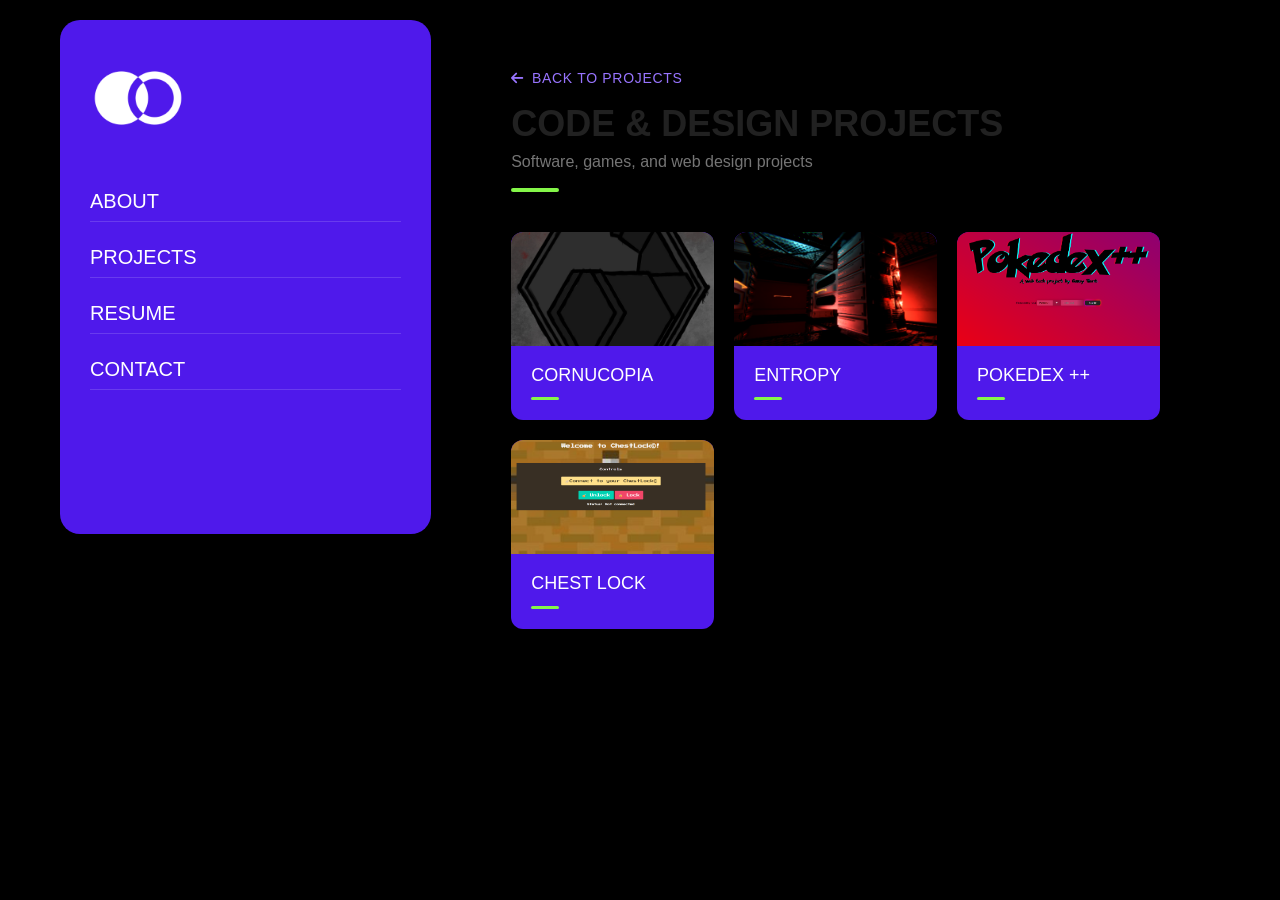
==== commit 96fd7da1: "upload projects and slight redesigns" ====
--- a/projects-code.html
+++ b/projects-code.html
@@ -245,6 +245,7 @@
         color: var(--neutral-color--n-900);
         line-height: 1.65em;
         margin: 0;
+        white-space: pre-line;
       }
 
       .proj-panel-divider {
@@ -378,34 +379,62 @@
       // ── ADD / EDIT YOUR PROJECTS HERE ──────────────────────────────────────
       // thumb: path to image file, or null for the default icon placeholder
       // link: URL string, or null to disable the button
+      /* Projects to add from repository:
+      - Maybe rebuild Random Phrases with real steam integration and a better UI? (235)
+      - Project 1 (235)
+      - Project 3 (235)
+      - Maybe firebase stuff? would need to fix expired tokens first. alternatively could make a new firebase project (330)
+      - Halo Audio Visualizer (330)
+      - HW4 NYS state park buddy (330)
+      - Project 4; include documentation since its a physical computing project (470)
+          - https://cgbigme470.wordpress.com/2025/04/30/project-4-smart-lock/
+
+      - Include Physical computing website for funsies
+      https://cgbigme470.wordpress.com/
+      */
       const projects = [
         {
           title: "Cornucopia",
-          thumb: null,
-          description: "Cornucopia is a cooperative sci-fi board game with elements of survival, exploration, and horror. The game takes place in an abandoned factory on an alien planet where the players crash landed. The goal of the players is to explore the factory and collect scrap material to fix the thrusters, hull and computer and find the power core. While moving through the factory, players need to avoid monsters, manage their resources and deal with hazardous events in order to escape alive. What makes our game unique is the method of exploring the factory. Unlike most other games that have a set board size or shape, our board will be generated using a deck of tiles that make up the rooms, hallways, forks, and deadends of the factory. Whenever a player reaches an unexplored area, they draw a tile from the deck and place it on the board to reveal the area. With this method of map generation the players don’t know the size or shape of the factory, and this adds a layer of mystery to the exploration. The other part of the game that is unique are the monsters that roam the factory. These monsters act autonomously moving through the factory, often unseen via vents, and the players have to strategically outmaneuver these monsters to survive. As players make their way through the factory, they will acquire materials like scrap metal, batteries and oil that will be used to repair the ship. Players can also find various items including flashlights which will help illuminate the area and place down more board tiles, a weapon to fight off the monsters, a medkit to heal a fellow teammate, a blowtorch to block monster movement and a pocket teleporter to teleport to another teammate. Hazardous events occur as you explore the factory that will throw a wrench in the team's exploration. For as long as the events are not dealt with, there will be negative effects such as a boost in monster strength, medbay disabled or oxygen deficiency. If the team is able to avoid the monsters and handle events while simultaneously repairing the ship, the players may escape the alien planet and return home.",
+          thumb: "images\\cornucopia-thumb.jpg",
+          icon: "fa-solid fa-dice-d20",
+          description: "Cornucopia is a cooperative sci-fi board game with elements of survival, exploration, and horror. The game takes place in an abandoned factory on an alien planet where the players have crash landed. The goal is to explore the factory and collect scrap material to fix the thrusters, hull and computer and find the power core. While moving through the factory, players will need to avoid monsters, manage their resources and deal with hazardous events in order to escape alive. \n \nWhat makes our game unique is the method of exploring the factory. Unlike most other games that have a set board size or shape, Cornucopia is generated using a deck of tiles that make up the rooms, hallways, forks, and deadends of the factory. Whenever a player reaches an unexplored area, they draw a tile from the deck and place it on the board to reveal the area. With this method of map generation the players don’t know the size or shape of the factory, adding a layer of mystery and replayability. \n \nAs players make their way through the factory, they will acquire materials like scrap metal, batteries and oil that will be used to repair the ship. \n \nThis game was my first real attempt at designing and shipping not only a board game, but a large-scale game project. As lead designer, I had to manage a team of 4 other designers and artists, and work with them to create a cohesive game experience. I also had to manage the project timeline and make sure we were on track to finish the game by the end of the semester. This project was a great learning experience for me, and I am proud of what we accomplished as a team.\n \nThis game is available to play on the Steam Workshop, and the link to the game is provided below. The design document and how to play video are also provided.",
           role: "Lead Designer, Lead Artist, Narrative Designer, and Developer",
           date: "Jan 2024 – May 2024",
           link: "https://steamcommunity.com/sharedfiles/filedetails/?id=3193871253",
           links: [                                // optional extra buttons — omit or set to null to hide
             { label: "Design Document", url: "https://docs.google.com/document/d/1WX_L5G3g-VK4MC7nbQVlHHXSgVffR57bFyKuLOhqRxQ/edit?tab=t.0" },
             { label: "How to Play Video", url: "https://drive.google.com/file/d/1jrFpozonlkJA7WuD7RC19zO_9SHcfFP1/view" }
-        ]
+          ]
         },
         {
           title: "ENTROPY",
-          thumb: null,
-          description: "ENTROPY is a single player narrative-driven first person game featuring a custom-built zero gravity movement system and puzzle elements. The player takes the role of a crew member on an interstellar voyage in deep space, abruptly woken up from cryo sleep by the ships onboard AI. The AI warns you there is severe damage done to the ship's compact nuclear reactor; caused by a foreign entity now roaming the ship’s corridors, stalking your every move and sound. Because of the damage done to the reactor, artificial gravity on the ship is no longer operational. Therefore, you must navigate your ship in full zero g to fix the generator and take out the foreign entity. \nThis game is a group project between myself and 4 other peers in my major. We started this project as a class project, but decided to continue working on it after the Fall 2024 semester has concluded. We took our project to the next level by partnering with RIT's MAGIC Maker program, an on-campus game incubation program designed to take student's projects from side project to a ready-to-ship game. Over the course of the summer, I worked alongside the main development team while taking on my own internship, taking on sound effects design and some music. In the Fall of 2025, we entered the next stage of the program, working to prepare our game to release alongside our school obligations. Project files are available upon request.",
+          thumb: "images\\entropy-thumb.png",
+          icon: "fa-solid fa-rocket",
+          description: "ENTROPY is a single player narrative-driven first person game featuring a custom-built zero gravity movement system and puzzle elements. The player takes the role of a crew member on an interstellar voyage in deep space, abruptly woken up from cryo sleep by the ships onboard AI. The AI warns there is severe damage done to the ship's compact nuclear reactor; caused by a foreign entity now roaming the ship’s corridors, stalking your every move and sound. Because of the damage done to the reactor, artificial gravity on the ship is no longer operational. Therefore, the player must navigate the ship in full zero gravity to survive. \n \nThis game is a group project between myself and 4 other peers in my major. ENTROPY started as a class project, but we decided to continue working on it after the Fall 2024 semester concluded. We took our project to the next level by partnering with RIT's MAGIC Maker program, an on-campus game incubation program designed to take student's projects from side project to a ready-to-ship game. Over the course of the summer, I worked alongside the main development team while taking on my own internship, tackling sound effects design, music, and UI/UX design. In the Fall of 2025, we entered the next stage of the program, working to prepare our game to release alongside our school obligations. Project files are available upon request.",
           role: "Sound Engineer, UI/UX Designer, and Developer",
           date: "Sep 2024 – Dec 2025",
           link: "https://noahsark13.itch.io/entropy"
         },
         {
           title: "Pokedex ++",
-          thumb: null,
-          description: "Pokedex ++ is a project I worked on to practice my ability to use APIs and JavaScript. The website allows the user to search for a pokemon, move, or region from the Pokemon video game series and pulls search queries from PokeAPI, then returns the search information to the user. I built this project from scratch, using HTML, CSS, and JavaScript.",
+          thumb: "images\\pokedex-thumb.png",
+          icon: "fa-solid fa-dice-d20",
+          description: "Pokedex ++ is a small-scale project I built for my web app development class. My goal wasto practice my ability to use APIs and JavaScript. The website allows the user to search for a pokemon, move, or region from the Pokemon video game series and pulls search queries from PokeAPI, then returns the search information to the user. I built this project from scratch, using HTML, CSS, and JavaScript.",
           role: "Sole Developer",
           date: "Oct 2023",
           link: "https://people.rit.edu/cgb2920/235/project2/" //change this after getting project files off people.rit.edu
+        },
+        {
+          title: "Chest Lock",
+          thumb: "images\\smart-lock-thumb.png",
+          icon: "fa-solid fa-lock",
+          description: "Chest Lock is a physical computing project I built for my Physical Computing & Alt Interfaces Class. The project utilizes an Arduino ESP32 microcontroller, a servo motor, and a custom web application to create a smart lock system. The user can lock and unlock the chest using the web application, which communicates with the ESP32 over Bluetooth. This project allowed me to explore the intersection of hardware and software, as well as gain experience in web development and microcontroller programming. \n \nWhile the project is not available to use first-hand, I have included a link to the project documentation that extensively details the design and implementation of the smart lock system.",
+          role: "Sole Developer",
+          date: "Apr 2025",
+          link: "https://people.rit.edu/~cgb2920/470/Project%204/", //change this after getting project files off people.rit.edu
+          links: [
+            { label: "Project Documentation", url: "https://cgbigme470.wordpress.com/2025/04/30/project-4-smart-lock/" }
+          ]
         }
       ];
       // ───────────────────────────────────────────────────────────────────────
@@ -413,9 +442,10 @@
       function buildGrid() {
         const grid = document.getElementById('projects-grid');
         projects.forEach(function(p, i) {
+          var icon = p.icon || 'fa-solid fa-code';
           var thumbHTML = p.thumb
             ? '<div class="proj-card-thumb"><img src="' + p.thumb + '" alt="' + p.title + '"></div>'
-            : '<div class="proj-card-thumb"><div class="proj-card-thumb-icon"><i class="fa-solid fa-code"></i></div></div>';
+            : '<div class="proj-card-thumb"><div class="proj-card-thumb-icon"><i class="' + icon + '"></i></div></div>';
 
           var card = document.createElement('div');
           card.className = 'proj-card';
@@ -449,6 +479,7 @@
           placeholder.style.display = 'none';
         } else {
           thumb.style.display = 'none';
+          placeholder.querySelector('i').className = p.icon || 'fa-solid fa-code';
           placeholder.style.display = 'flex';
         }
 
--- a/css/casey-blunt-portfolio-2-0.webflow.shared.5d5037176.css
+++ b/css/casey-blunt-portfolio-2-0.webflow.shared.5d5037176.css
@@ -1,4 +1,4 @@
-html {
+﻿html {
   -webkit-text-size-adjust: 100%;
   -ms-text-size-adjust: 100%;
   font-family: sans-serif;
@@ -2321,7 +2321,7 @@
   overflow: hidden;
 }
 
-.side-cta-block {
+.side-contact-block {
   flex-flow: column;
   width: 100%;
   display: flex;
@@ -2937,17 +2937,17 @@
   height: 1px;
 }
 
-.testimonial-section {
-  width: 100%;
-}
-
-.testimonial-block {
+.resume-section {
+  width: 100%;
+}
+
+.resume-block {
   flex-flow: column;
   width: 100%;
   display: flex;
 }
 
-.testimonial-flex-1 {
+.resume-flex-1 {
   grid-column-gap: 20px;
   grid-row-gap: 20px;
   flex-flow: column;
@@ -2958,7 +2958,7 @@
   display: flex;
 }
 
-.testimonial-flex-2 {
+.resume-flex-2 {
   grid-column-gap: 20px;
   grid-row-gap: 20px;
   flex-flow: row;
@@ -2969,7 +2969,7 @@
   display: flex;
 }
 
-.testimonial-image-wrapper {
+.resume-image-wrapper {
   border-top-left-radius: 20px;
   border-bottom-left-radius: 20px;
   width: 40%;
@@ -2979,14 +2979,14 @@
   overflow: hidden;
 }
 
-.testimonial-image {
+.resume-image {
   object-fit: cover;
   flex: none;
   width: 100%;
   height: 100%;
 }
 
-.testimonial-flex-3 {
+.resume-flex-3 {
   grid-column-gap: 40px;
   grid-row-gap: 40px;
   background-color: var(--background-color--bg-100);
@@ -3001,7 +3001,7 @@
   display: flex;
 }
 
-.testimonial-text-1 {
+.resume-text-1 {
   font-family: var(--_typography---font-family--font-secondary);
   color: var(--neutral-color--n-700);
   font-size: var(--_typography---heading--h5);
@@ -3009,7 +3009,7 @@
   line-height: 1em;
 }
 
-.testimonial-text-2 {
+.resume-text-2 {
   width: 100%;
   font-family: var(--_typography---font-family--font-primary);
   color: var(--primary-color--p-700);
@@ -3020,28 +3020,28 @@
   line-height: 1.4em;
 }
 
-.testimonial-line {
+.resume-line {
   background-color: var(--neutral-color--n-300);
   width: 100%;
   height: 1px;
 }
 
-.testimonial-slider {
+.resume-slider {
   background-color: #ddd0;
   width: 100%;
   height: auto;
 }
 
-.testimonial-left-arrow {
+.resume-left-arrow {
   display: none;
 }
 
-.testimonial-right-arrow {
+.resume-right-arrow {
   display: none;
   overflow: hidden;
 }
 
-.testimonial-slide-nav {
+.resume-slide-nav {
   justify-content: center;
   align-items: center;
   margin-top: 0;
@@ -3052,17 +3052,17 @@
   position: static;
 }
 
-.testimonial-mask {
+.resume-mask {
   height: auto;
   margin-bottom: 20px;
 }
 
-.testimonial-slide {
+.resume-slide {
   width: 100%;
   height: auto;
 }
 
-.testimonial-item-block {
+.resume-item-block {
   grid-column-gap: 48px;
   grid-row-gap: 48px;
   flex-flow: column;
@@ -3072,7 +3072,7 @@
   display: flex;
 }
 
-.testimonial-item-value {
+.resume-item-value {
   width: 100%;
   font-family: var(--_typography---font-family--font-primary);
   color: var(--neutral-color--n-900);
@@ -3083,7 +3083,7 @@
   line-height: 1.6em;
 }
 
-.testimonial-item-author {
+.resume-item-author {
   font-family: var(--_typography---font-family--font-secondary);
   color: var(--neutral-color--n-700);
   font-size: var(--_typography---heading--h6);
@@ -3093,14 +3093,14 @@
   line-height: 1.3em;
 }
 
-.testimonial-inner-block-1 {
+.resume-inner-block-1 {
   justify-content: flex-start;
   align-items: stretch;
   height: 800px;
   display: flex;
 }
 
-.testimonial-inner-block-2 {
+.resume-inner-block-2 {
   justify-content: flex-start;
   align-items: flex-end;
   width: 100%;
@@ -3108,7 +3108,7 @@
   display: flex;
 }
 
-.testimonial-item-1 {
+.resume-item-1 {
   grid-column-gap: 20px;
   grid-row-gap: 20px;
   background-color: var(--background-color--bg-100);
@@ -3122,7 +3122,7 @@
   display: flex;
 }
 
-.testimonial-item-text-1 {
+.resume-item-text-1 {
   color: var(--primary-color--p-700);
   text-align: center;
   font-size: 50px;
@@ -3130,7 +3130,7 @@
   line-height: 1em;
 }
 
-.testimonial-item-text-2 {
+.resume-item-text-2 {
   width: 100%;
   font-family: var(--_typography---font-family--font-secondary);
   color: var(--neutral-color--n-700);
@@ -3142,7 +3142,7 @@
   line-height: 1em;
 }
 
-.testimonial-item-2 {
+.resume-item-2 {
   grid-column-gap: 20px;
   grid-row-gap: 20px;
   background-color: var(--background-color--bg-100);
@@ -3155,7 +3155,7 @@
   display: flex;
 }
 
-.testimonial-item-text-3 {
+.resume-item-text-3 {
   width: 100%;
   color: var(--primary-color--p-700);
   font-size: var(--_typography---heading--h2);
@@ -3166,7 +3166,7 @@
   line-height: 1em;
 }
 
-.testimonial-item-text-4 {
+.resume-item-text-4 {
   color: var(--primary-color--p-700);
   font-size: var(--_typography---heading--h2);
   text-transform: uppercase;
@@ -3174,7 +3174,7 @@
   line-height: 1em;
 }
 
-.testimonial-item-text-5 {
+.resume-item-text-5 {
   font-family: var(--_typography---font-family--font-secondary);
   color: var(--neutral-color--n-700);
   font-size: var(--_typography---heading--h5);
@@ -3184,7 +3184,7 @@
   line-height: 1em;
 }
 
-.testimonial-item-3 {
+.resume-item-3 {
   grid-column-gap: 122px;
   grid-row-gap: 122px;
   background-color: var(--primary-color--p-700);
@@ -3198,7 +3198,7 @@
   display: flex;
 }
 
-.testimonial-item-text-6 {
+.resume-item-text-6 {
   font-family: var(--_typography---font-family--font-primary);
   color: var(--background-color--bg-100);
   font-size: var(--_typography---heading--h5);
@@ -3207,7 +3207,7 @@
   line-height: 1.5em;
 }
 
-.testimonial-item-4 {
+.resume-item-4 {
   grid-column-gap: 148px;
   grid-row-gap: 148px;
   background-color: var(--accent-color--a-600);
@@ -3221,7 +3221,7 @@
   display: flex;
 }
 
-.testimonial-item-text-7 {
+.resume-item-text-7 {
   font-family: var(--_typography---font-family--font-primary);
   color: var(--neutral-color--n-900);
   font-size: var(--_typography---heading--h5);
@@ -3231,24 +3231,24 @@
   line-height: 1.5em;
 }
 
-.cta-section {
+.contact-section {
   padding-right: var(--_sizes---section--padding-horizontal);
   padding-bottom: 20px;
   padding-left: var(--_sizes---section--padding-horizontal);
 }
 
-.cta-container {
+.contact-container {
   max-width: var(--_sizes---container--max-width);
 }
 
-.cta-block {
+.contact-block {
   grid-column-gap: 20px;
   grid-row-gap: 20px;
   width: 100%;
   display: flex;
 }
 
-.cta-block-1 {
+.contact-block-1 {
   grid-column-gap: 5px;
   grid-row-gap: 5px;
   border-radius: 20px;
@@ -3282,7 +3282,7 @@
   line-height: 1.4em;
 }
 
-.cta-block-2 {
+.contact-block-2 {
   border-radius: 20px;
   width: 68%;
   position: relative;
@@ -4436,7 +4436,7 @@
   color: var(--neutral-color--n-100);
 }
 
-.cta-cube {
+.contact-cube {
   grid-column-gap: 20px;
   grid-row-gap: 20px;
   background-color: var(--accent-color--a-600);
@@ -4450,7 +4450,7 @@
   display: flex;
 }
 
-.cta-cube:hover {
+.contact-cube:hover {
   background-color: var(--background-color--bg-100);
 }
 
@@ -4530,7 +4530,7 @@
 
 .about-icon-grid {
   width: 100px;
-  height: auto;
+  height: fit-content;
 }
 
 .bar {
@@ -4866,17 +4866,17 @@
     width: 130%;
   }
 
-  .testimonial-block {
+  .resume-block {
     justify-content: space-between;
   }
 
-  .testimonial-flex-1 {
+  .resume-flex-1 {
     flex-flow: row;
     width: 100%;
     padding-right: 0;
   }
 
-  .testimonial-flex-2 {
+  .resume-flex-2 {
     flex-flow: row;
     justify-content: center;
     align-items: center;
@@ -4884,97 +4884,97 @@
     margin-top: 20px;
   }
 
-  .testimonial-image-wrapper {
+  .resume-image-wrapper {
     height: 650px;
   }
 
-  .testimonial-flex-3 {
+  .resume-flex-3 {
     border-bottom-left-radius: 0;
     justify-content: center;
     align-items: flex-start;
   }
 
-  .testimonial-text-1 {
+  .resume-text-1 {
     font-size: var(--_typography---heading--h6);
   }
 
-  .testimonial-text-2 {
+  .resume-text-2 {
     width: 100%;
     font-size: var(--_typography---heading--h3);
     text-align: left;
   }
 
-  .testimonial-item-value {
+  .resume-item-value {
     width: 100%;
     font-size: var(--_typography---heading--h5);
     font-weight: 600;
   }
 
-  .testimonial-item-author {
+  .resume-item-author {
     font-size: var(--_typography---bodytext--b1);
   }
 
-  .testimonial-inner-block-1 {
+  .resume-inner-block-1 {
     height: 650px;
   }
 
-  .testimonial-inner-block-2 {
+  .resume-inner-block-2 {
     flex-flow: column;
     margin-top: 20px;
   }
 
-  .testimonial-item-1 {
+  .resume-item-1 {
     justify-content: center;
     align-items: flex-start;
   }
 
-  .testimonial-item-text-1 {
+  .resume-item-text-1 {
     width: 100%;
     font-size: 44px;
   }
 
-  .testimonial-item-text-2 {
+  .resume-item-text-2 {
     font-size: var(--_typography---bodytext--b2);
   }
 
-  .testimonial-item-2 {
+  .resume-item-2 {
     grid-column-gap: 36px;
     grid-row-gap: 36px;
     flex-flow: column;
   }
 
-  .testimonial-item-text-3 {
+  .resume-item-text-3 {
     width: 100%;
     font-size: var(--_typography---heading--h3);
   }
 
-  .testimonial-item-text-4 {
+  .resume-item-text-4 {
     font-size: var(--_typography---heading--h3);
   }
 
-  .testimonial-item-text-5 {
+  .resume-item-text-5 {
     font-size: var(--_typography---bodytext--b2);
   }
 
-  .testimonial-item-3 {
+  .resume-item-3 {
     grid-column-gap: 120px;
     grid-row-gap: 120px;
   }
 
-  .testimonial-item-text-6 {
+  .resume-item-text-6 {
     font-size: var(--_typography---bodytext--b2);
   }
 
-  .testimonial-item-4 {
+  .resume-item-4 {
     grid-column-gap: 120px;
     grid-row-gap: 120px;
   }
 
-  .testimonial-item-text-7 {
+  .resume-item-text-7 {
     font-size: var(--_typography---bodytext--b2);
   }
 
-  .cta-block-1 {
+  .contact-block-1 {
     width: 50%;
   }
 
@@ -4988,7 +4988,7 @@
     text-align: left;
   }
 
-  .cta-block-2 {
+  .contact-block-2 {
     width: 62%;
   }
 
@@ -5425,23 +5425,23 @@
     width: 100%;
   }
 
-  .testimonial-block {
+  .resume-block {
     padding-top: 20px;
   }
 
-  .testimonial-flex-1 {
+  .resume-flex-1 {
     flex-flow: row;
     width: 100%;
     padding-bottom: 20px;
     padding-right: 0;
   }
 
-  .testimonial-flex-2 {
+  .resume-flex-2 {
     flex-flow: column;
     width: 100%;
   }
 
-  .testimonial-image-wrapper {
+  .resume-image-wrapper {
     border-top-right-radius: 20px;
     border-bottom-left-radius: 0;
     justify-content: center;
@@ -5450,96 +5450,96 @@
     height: 250px;
   }
 
-  .testimonial-image {
+  .resume-image {
     width: 100%;
     height: auto;
   }
 
-  .testimonial-flex-3 {
+  .resume-flex-3 {
     border-radius: 0 0 20px 20px;
     justify-content: center;
     align-items: center;
     width: 100%;
   }
 
-  .testimonial-text-1 {
+  .resume-text-1 {
     font-size: var(--_typography---bodytext--b1);
   }
 
-  .testimonial-text-2 {
+  .resume-text-2 {
     font-size: var(--_typography---heading--h3);
     text-align: center;
   }
 
-  .testimonial-line {
+  .resume-line {
     justify-content: center;
     align-items: center;
     display: flex;
   }
 
-  .testimonial-slider {
+  .resume-slider {
     text-align: center;
   }
 
-  .testimonial-item-block {
+  .resume-item-block {
     grid-column-gap: 40px;
     grid-row-gap: 40px;
     justify-content: center;
     align-items: center;
   }
 
-  .testimonial-item-value {
+  .resume-item-value {
     text-align: center;
     font-weight: 500;
   }
 
-  .testimonial-item-author {
+  .resume-item-author {
     width: 100%;
     font-size: var(--_typography---bodytext--b2);
     text-align: center;
   }
 
-  .testimonial-inner-block-1 {
+  .resume-inner-block-1 {
     flex-flow: column;
     height: auto;
   }
 
-  .testimonial-inner-block-2 {
+  .resume-inner-block-2 {
     flex-flow: column;
     justify-content: flex-start;
     align-items: flex-start;
     margin-top: 0;
   }
 
-  .testimonial-item-1 {
+  .resume-item-1 {
     text-align: center;
     justify-content: center;
     align-items: center;
     height: 250px;
   }
 
-  .testimonial-item-text-1 {
+  .resume-item-text-1 {
     text-align: center;
   }
 
-  .testimonial-item-text-2 {
+  .resume-item-text-2 {
     text-align: center;
     width: 100%;
   }
 
-  .testimonial-item-2 {
+  .resume-item-2 {
     grid-column-gap: 20px;
     grid-row-gap: 20px;
     justify-content: center;
     align-items: center;
   }
 
-  .testimonial-item-text-5 {
+  .resume-item-text-5 {
     text-align: center;
     width: 100%;
   }
 
-  .testimonial-item-3 {
+  .resume-item-3 {
     grid-column-gap: 50px;
     grid-row-gap: 50px;
     justify-content: center;
@@ -5548,11 +5548,11 @@
     height: 150px;
   }
 
-  .testimonial-item-text-6 {
+  .resume-item-text-6 {
     font-size: var(--_typography---heading--h5);
   }
 
-  .testimonial-item-4 {
+  .resume-item-4 {
     grid-column-gap: 50px;
     grid-row-gap: 50px;
     justify-content: center;
@@ -5561,16 +5561,16 @@
     height: 150px;
   }
 
-  .testimonial-item-text-7 {
+  .resume-item-text-7 {
     font-size: var(--_typography---heading--h5);
     text-align: center;
   }
 
-  .cta-block {
+  .contact-block {
     flex-flow: column;
   }
 
-  .cta-block-1 {
+  .contact-block-1 {
     grid-column-gap: 20px;
     grid-row-gap: 20px;
     width: 100%;
@@ -5586,7 +5586,7 @@
     text-align: center;
   }
 
-  .cta-block-2 {
+  .contact-block-2 {
     width: 100%;
   }
 
@@ -5942,42 +5942,42 @@
     line-height: 1.3em;
   }
 
-  .testimonial-flex-1 {
+  .resume-flex-1 {
     flex-flow: column;
   }
 
-  .testimonial-image-wrapper {
+  .resume-image-wrapper {
     width: 100%;
   }
 
-  .testimonial-flex-3 {
+  .resume-flex-3 {
     border-top-right-radius: 0;
     padding-left: 20px;
     padding-right: 20px;
   }
 
-  .testimonial-text-2 {
+  .resume-text-2 {
     font-size: var(--_typography---heading--h5);
   }
 
-  .testimonial-item-value {
+  .resume-item-value {
     font-size: var(--_typography---bodytext--b1);
   }
 
-  .testimonial-item-author {
+  .resume-item-author {
     font-size: var(--_typography---button--btn6);
   }
 
-  .testimonial-item-1 {
+  .resume-item-1 {
     grid-column-gap: 20px;
     grid-row-gap: 20px;
   }
 
-  .testimonial-item-text-3, .testimonial-item-text-6 {
+  .resume-item-text-3, .resume-item-text-6 {
     text-align: center;
   }
 
-  .testimonial-item-4 {
+  .resume-item-4 {
     grid-column-gap: 60px;
     grid-row-gap: 60px;
   }
@@ -5990,7 +5990,7 @@
     font-size: var(--_typography---bodytext--b1);
   }
 
-  .cta-block-2 {
+  .contact-block-2 {
     height: 200px;
   }
 
